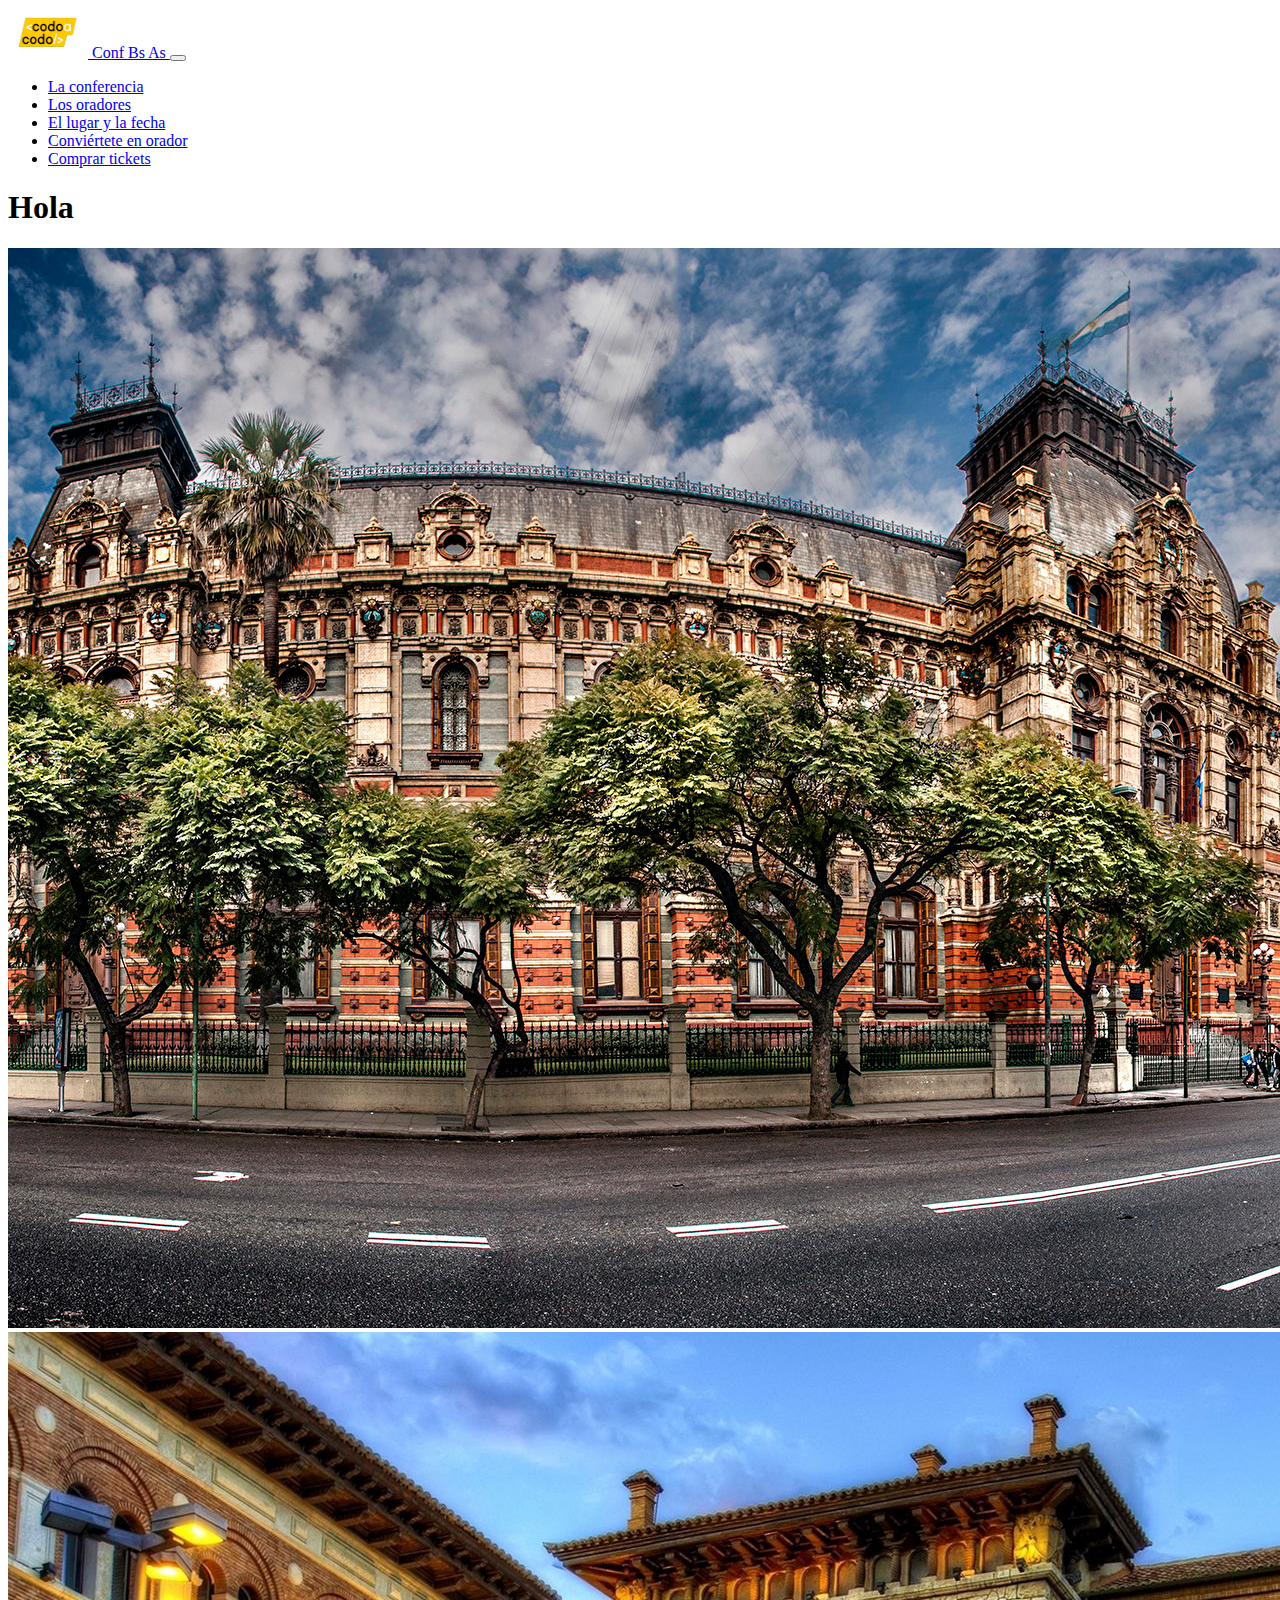
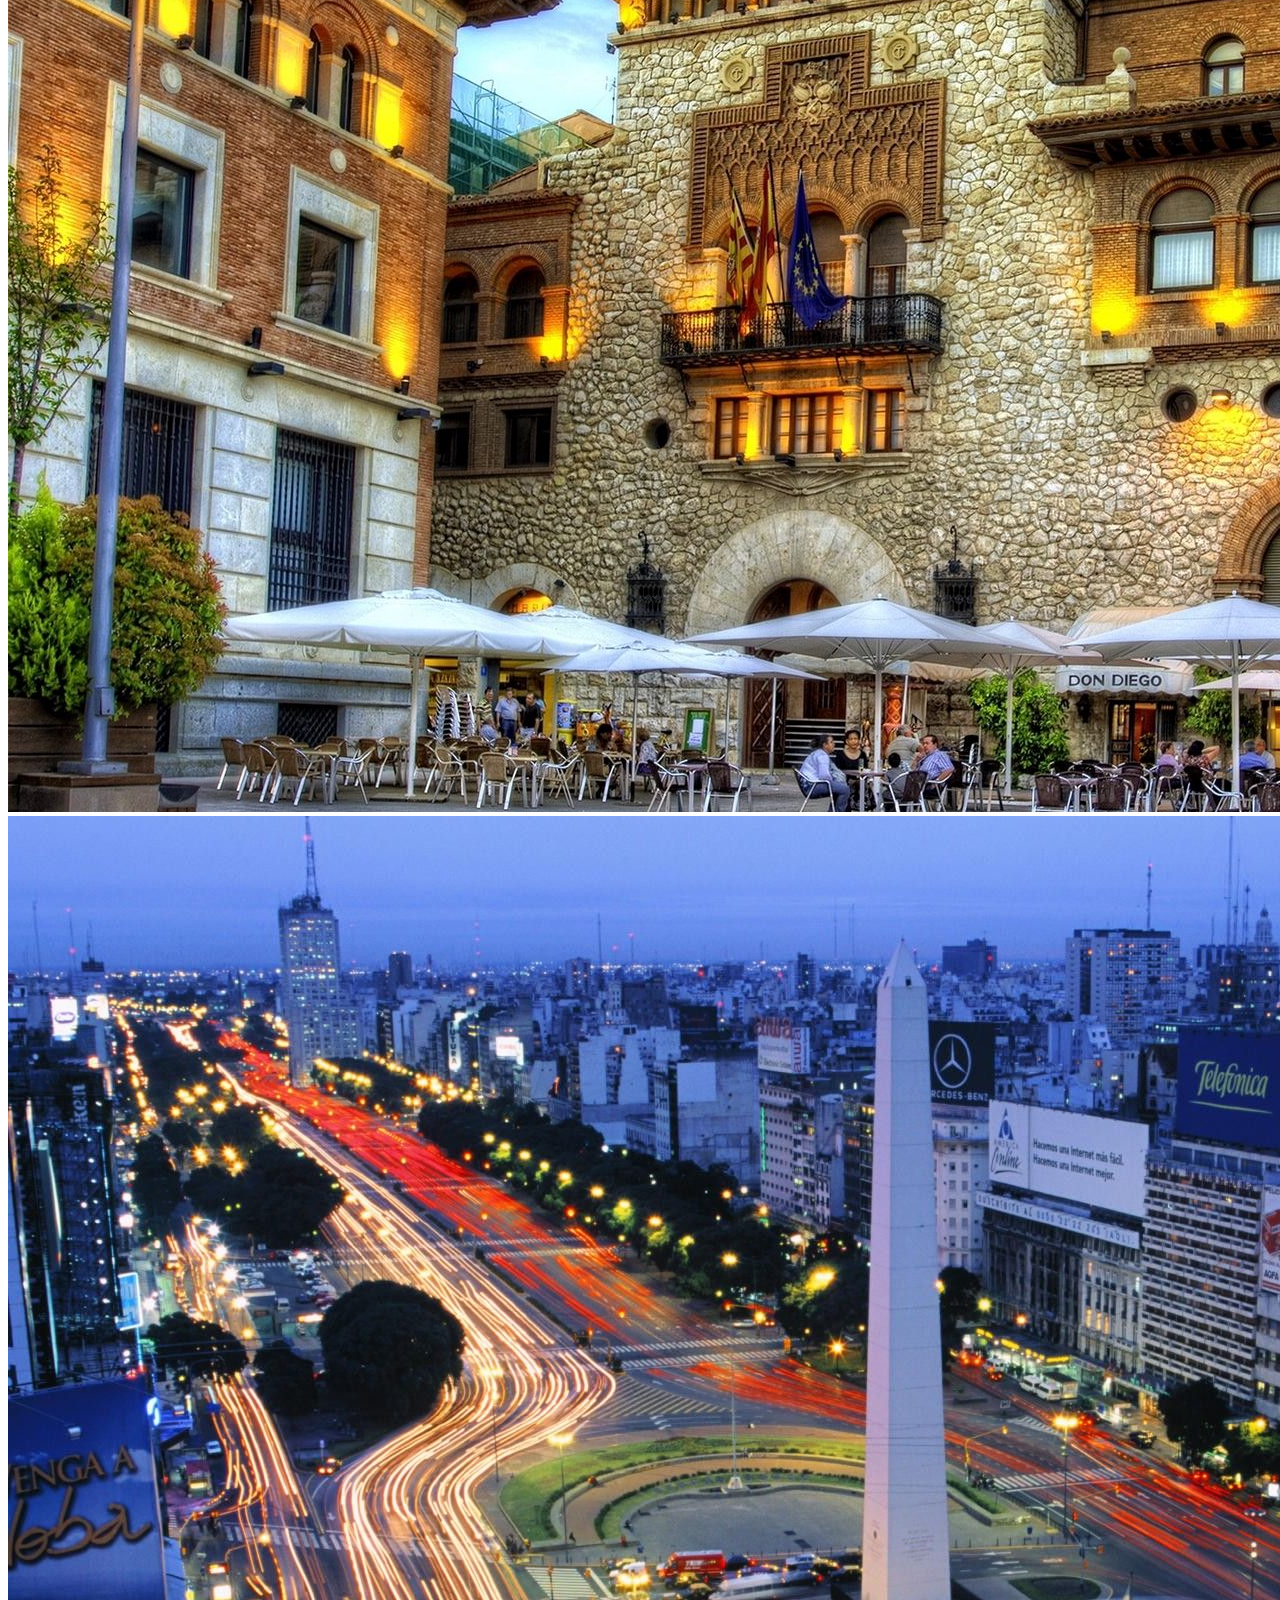
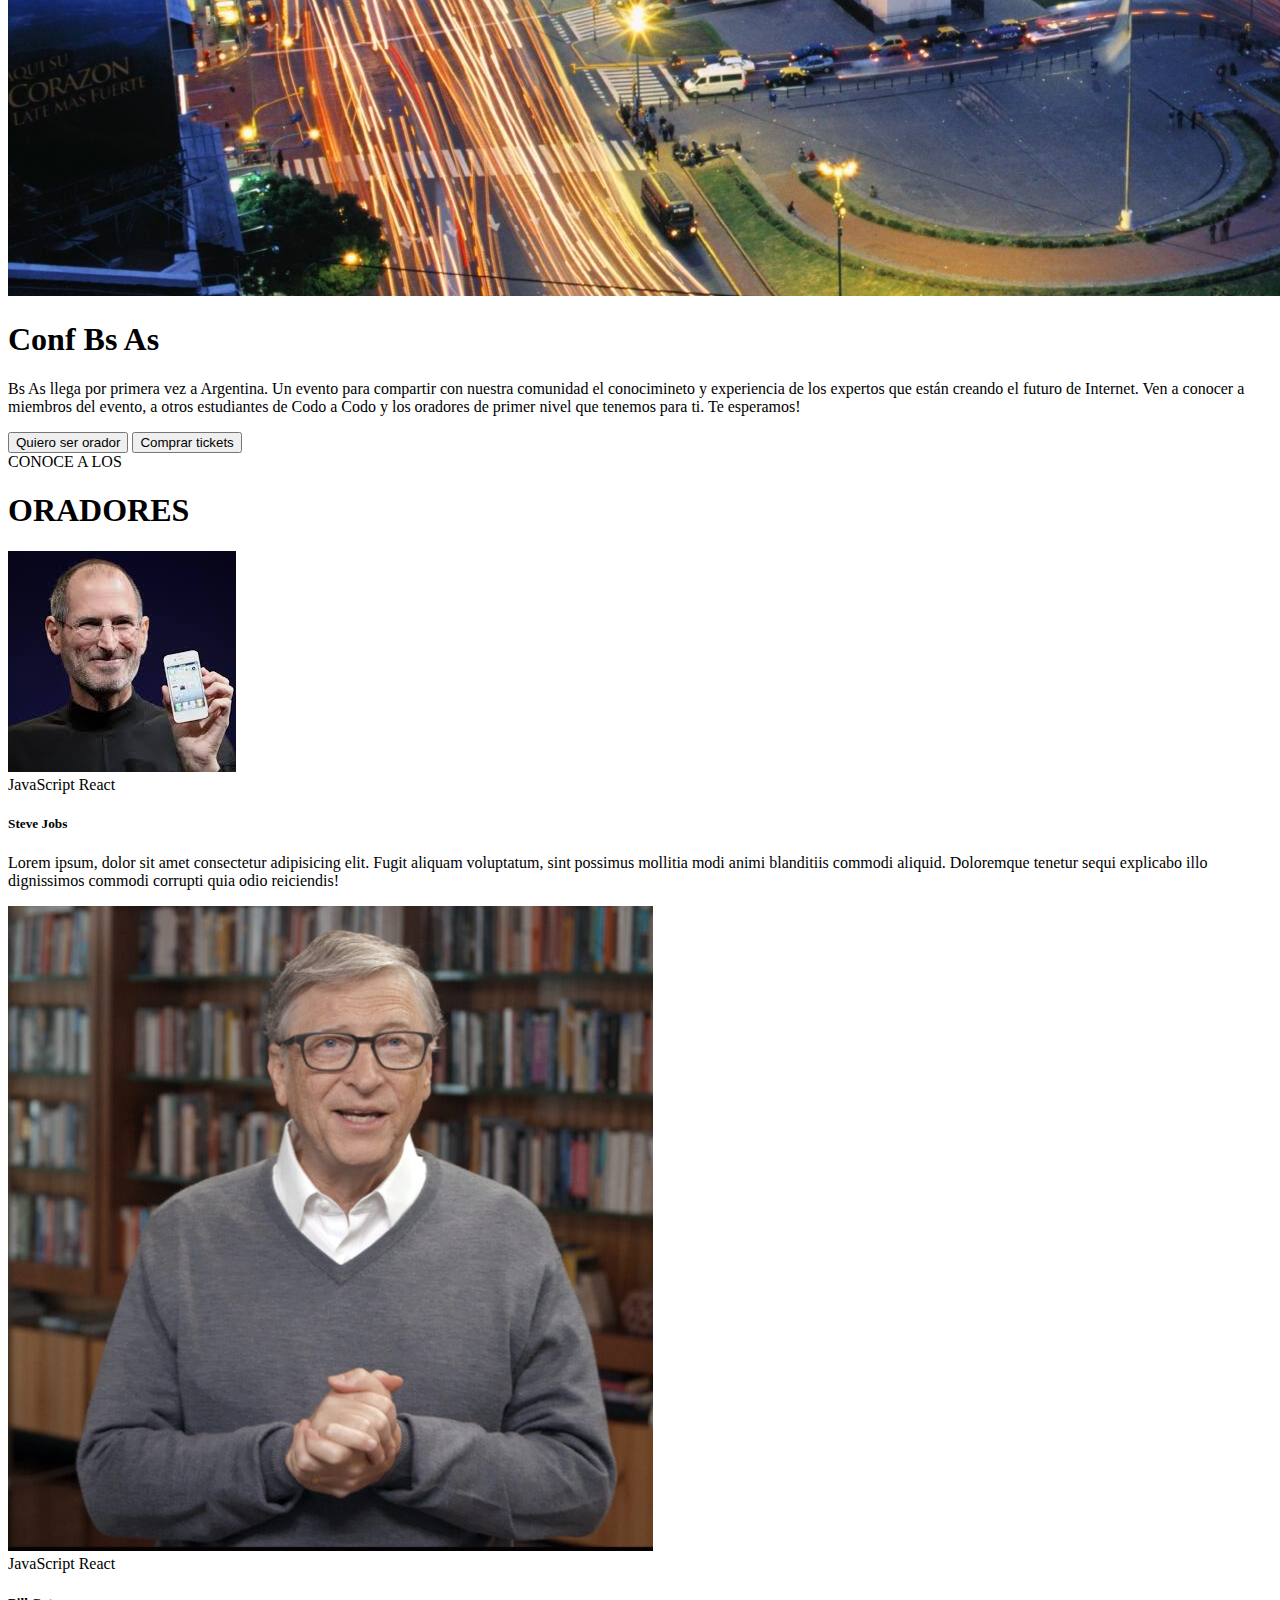
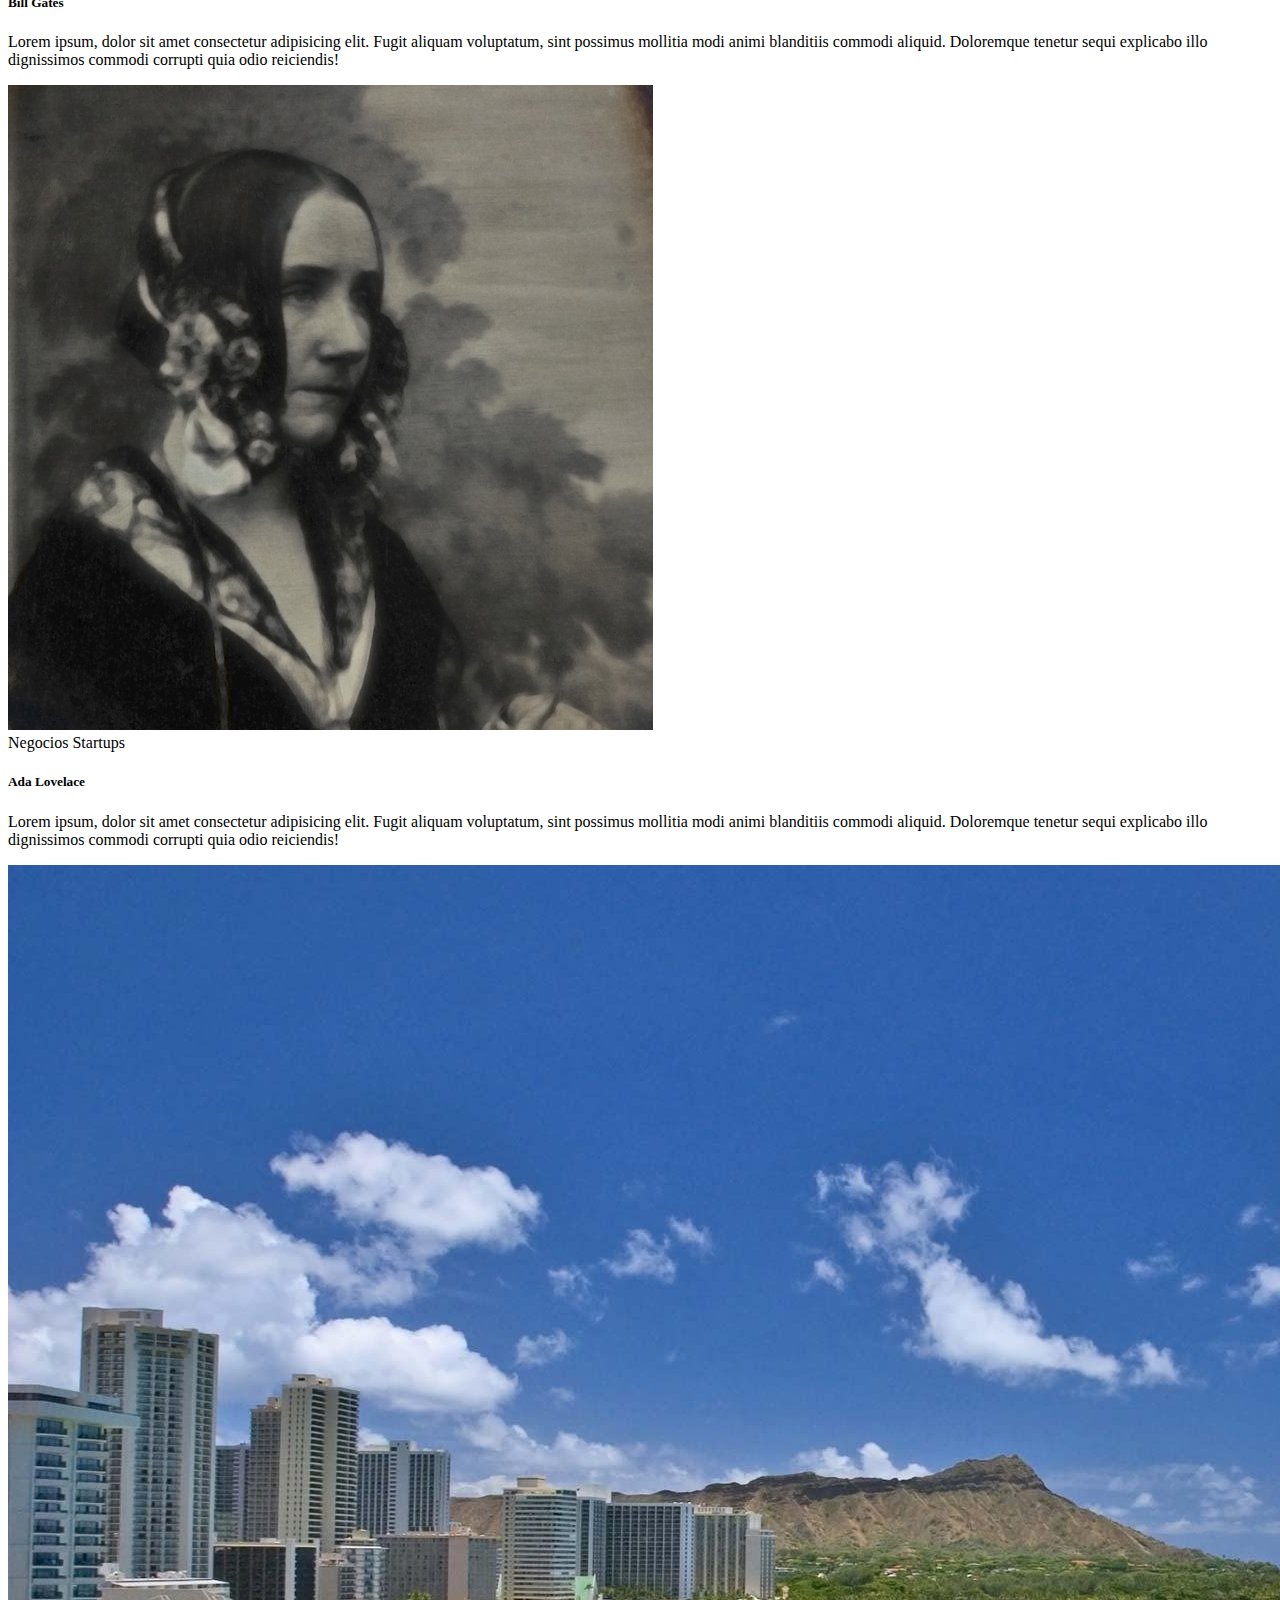
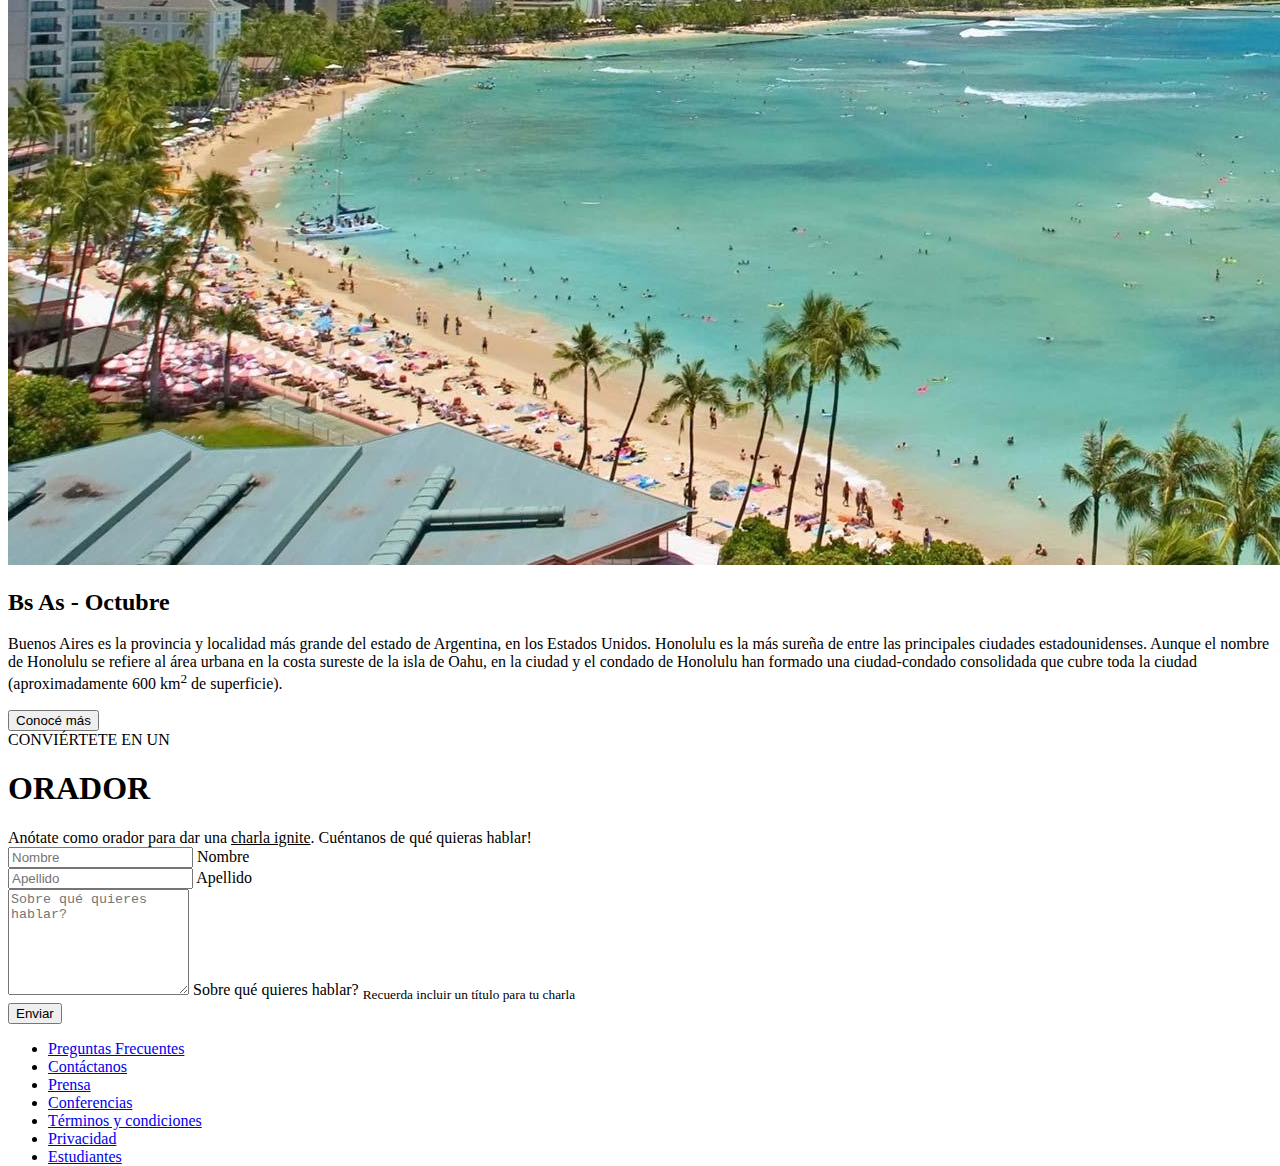
==== index.html @ cde00fc1 "Primer Commit: empezando" ====
<!DOCTYPE html>
<html lang="es">
<head>
    <meta charset="UTF-8">
    <meta http-equiv="X-UA-Compatible" content="IE=edge">
    <meta name="viewport" content="width=device-width, initial-scale=1.0">
    <title>Document</title>
    <link href="https://cdn.jsdelivr.net/npm/bootstrap@5.3.0-alpha3/dist/css/bootstrap.min.css" rel="stylesheet" integrity="sha384-KK94CHFLLe+nY2dmCWGMq91rCGa5gtU4mk92HdvYe+M/SXH301p5ILy+dN9+nJOZ" crossorigin="anonymous">
</head>
<body>
    <header>
        <nav class="navbar navbar-dark navbar-expand-lg bg-dark">
            <div class="container">
                <a class="navbar-brand text-light" href="#">
                    <img
                        src="./assets/img/codoacodo.png"
                        alt="Logo"
                        width="80"
                        height="50"
                        class="d-inline-block align-text-center"
                    >
                    Conf Bs As
                  </a>
                <button 
                    class="navbar-toggler"
                    type="button"
                    data-bs-toggle="collapse"
                    data-bs-target="#navbarSupportedContent"
                    aria-controls="navbarSupportedContent"
                    aria-expanded="false"
                    aria-label="Toggle navigation">
                        <span class="navbar-toggler-icon"></span>
                </button>

                <div class="row">
                    <div class="collapse navbar-collapse" id="navbarSupportedContent">
                        <ul class="navbar-nav me-auto mb-2 mb-lg-0">
                            <li class="nav-item">
                                <a
                                    class="nav-link active text-light"
                                    aria-current="page"
                                    href="#">
                                    La conferencia
                                </a>
                            </li>
                            <li class="nav-item">
                                <a
                                    class="nav-link text-light"
                                    href="#">
                                    Los oradores
                                </a>
                            </li>
                            <li class="nav-item dropdown">
                                <a 
                                    class="nav-link text-light"
                                    href="#">
                                    El lugar y la fecha
                                </a>
                            </li>
                            <li class="nav-item">
                                <a
                                    class="nav-link text-light"
                                    href="#">
                                    Conviértete en orador
                                </a>
                            </li>
                            <li class="nav-item">
                                <a
                                    class="nav-link text-success"
                                    href="./compra_tickets.html">
                                    Comprar tickets
                                </a>
                            </li>
                        </ul>
                    </div>
                </div>
            </div>
        </nav>     
    </header>

    <div
        id="carouselExampleSlidesOnly"
        class="position-relative carousel slide"
        data-bs-ride="carousel">
        <div class="position-absolute top-50 end-0 translate-middle-y"><h1 class="text-light">Hola</h1></div>
            <div class="carousel-inner">
                <div class="carousel-item active">
                    <img
                        src="./assets/img/ba1.jpg"
                        class="d-block w-100"
                        alt="BA 1">
                </div>
                <div class="carousel-item">
                    <img
                        src="./assets/img/ba2.jpg"
                        class="d-block w-100"
                        alt="BA 2">
                </div>
                <div class="carousel-item">
                    <img
                        src="./assets/img/ba3.jpg"
                        class="d-block w-100"
                        alt="BA 3">
                </div>
            </div>
            <div class="position-absolute top-50 end-0 translate-middle-y w-50">
                <h1 class="text-light text-end">Conf Bs As</h1>
                <p class="text-end h6 text-light">Bs As llega por primera vez a Argentina. Un evento para compartir con nuestra comunidad el conocimineto y experiencia de los expertos que están creando el futuro de Internet. Ven a conocer a miembros del evento, a otros estudiantes de Codo a Codo y los oradores de primer nivel que tenemos para ti. Te esperamos!</p>
                <div class="text-end">
                    <button
                    type="button"
                    class="btn btn-outline-light">
                    Quiero ser orador
                </button>
                <a href="./compra_tickets.html">
                    <button
                        type="button"
                        class="btn btn-success btn-outline-light">
                            Comprar tickets
                    </button>
                </a>
                </div>
            </div>
      </div>
    
    <main>
        <section class="container d-flex jutify-content-center flex-column mt-4">
            <div class="row">
                <div class="col text-center">
                    <span>CONOCE A LOS</span>
                    <h1>ORADORES</h1>
                </div>
            </div>
            <div class="row justify-content-center">
                <div class="col-sm-12 mb-2 col-md-6 col-lg-4">
                    <div class="card">
                        <img src="./assets/img/steve.jpg"
                            class="card-img-top" 
                            alt="Steve Jobs">
                        <div class="card-body">
                            <span class="badge text-bg-warning">JavaScript</span>
                            <span class="badge text-bg-info">React</span>
                            <h5 class="card-title">Steve Jobs</h5>
                            <p class="card-text">Lorem ipsum, dolor sit amet consectetur adipisicing elit. Fugit aliquam voluptatum, sint possimus mollitia modi animi blanditiis commodi aliquid. Doloremque tenetur sequi explicabo illo dignissimos commodi corrupti quia odio reiciendis!</p>
                        </div>
                    </div>
                </div>
                <div class="col-sm-12 mb-2 col-md-6 col-lg-4">
                    <div class="card">
                        <img 
                            src="./assets/img/bill.jpg"
                            class="card-img-top"
                            alt="Bill Gates">
                        <div class="card-body">
                            <span class="badge text-bg-warning">JavaScript</span>
                            <span class="badge text-bg-info">React</span>
                            <h5 class="card-title">Bill Gates</h5>
                            <p class="card-text">Lorem ipsum, dolor sit amet consectetur adipisicing elit. Fugit aliquam voluptatum, sint possimus mollitia modi animi blanditiis commodi aliquid. Doloremque tenetur sequi explicabo illo dignissimos commodi corrupti quia odio reiciendis!</p>
                        </div>
                    </div>
                </div>
                <div class="col-sm-12 mb-2 col-md-6 col-lg-4">
                    <div class="card">
                        <img 
                            src="./assets/img/ada.jpeg"
                            class="card-img-top"
                            alt="Ada Lovelace">
                        <div class="card-body">
                            <span class="badge text-bg-secondary">Negocios</span>
                            <span class="badge text-bg-danger">Startups</span>
                            <h5 class="card-title">Ada Lovelace</h5>
                            <p class="card-text">Lorem ipsum, dolor sit amet consectetur adipisicing elit. Fugit aliquam voluptatum, sint possimus mollitia modi animi blanditiis commodi aliquid. Doloremque tenetur sequi explicabo illo dignissimos commodi corrupti quia odio reiciendis!</p>
                        </div>
                    </div>
                </div>
            </div>
        </section>

        <section class="container-fuild">
            <div class="row g-1">
                <div class="col-sm-12 col-lg-6">
                    <img
                        src="./assets/img/honolulu.jpg" 
                        class="card-img-top"
                        alt="">
                </div>
                <div class="col-sm-12 col-lg-6 bg-dark p-4 pe-5">
                    <div class="ps-md-4">
                        <h2 class="text-white">Bs As - Octubre</h2>
                        <p class="text-white">Buenos Aires es la provincia y localidad más grande del estado de Argentina, en los Estados Unidos. Honolulu es la más sureña de entre las principales ciudades estadounidenses. Aunque el nombre de Honolulu se refiere al área urbana en la costa sureste de la isla de Oahu, en la ciudad y el condado de Honolulu han formado una ciudad-condado consolidada que cubre toda la ciudad (aproximadamente 600 km<sup>2</sup> de superficie).</p>
                        <button
                        type="button"
                        class="btn btn-outline-light">
                        Conocé más
                        </button>
                    </div>
                </div>
            </div>
        </section>

        <section class="container mb-2">
            <div class="row container">
                <div class="col-12">
                    <div class="text-center my-4">
                        <span>CONVIÉRTETE EN UN</span>
                        <h1>ORADOR</h1>
                        <span>Anótate como orador para dar una <u>charla ignite</u>. Cuéntanos de qué quieras hablar!</span>
                    </div>
                    <form>
                        <div class="row">
                            <div class="col-sm-12 col-md-6 mb-3">
                                <div class="form-floating">
                                    <input
                                    class="form-control"
                                    type="text"
                                    placeholder="Nombre"
                                    id="inputNombre"
                                    aria-label="default input example">
                                    <label
                                        for="inputNombre"
                                        class="form-label">
                                        Nombre
                                    </label>
                                </div>
                            </div>
                            <div class="col-sm-12 col-md-6 mb-3">
                                <div class="form-floating">
                                    <input
                                        type="text"
                                        class="form-control"
                                        id="inputApellido"
                                        placeholder="Apellido"
                                    >
                                    <label
                                        for="inputApellido"
                                        class="form-label">
                                            Apellido
                                    </label>
                                </div>
                            </div>
                        </div>
                        <div class="form-floating">
                            <div class="form-floating mb-2">
                                <textarea
                                    class="form-control"
                                    placeholder="Sobre qué quieres hablar?"
                                    id="inputComentario"
                                    style="height: 100px"></textarea>
                                <label
                                    for="inputComentario">
                                        Sobre qué quieres hablar?
                                </label>
                                <sub>Recuerda incluir un título para tu charla</sub>
                            </div>
                        </div>
                        <div class="d-grid gap-2">
                            <button
                                class="btn btn-success"
                                type="button">
                                    Enviar
                            </button>
                        </div>
                    </form>
                </div>
            </div>
        </section>
    </main>

    <footer>
        <ul style="height: 75px;" class="navbar navbar-primary bg-primary nav justify-content-center bg-primary-bg-subtle w-100">
            <li class="nav-item">
                <a
                    class="nav-link active text-light"
                    aria-current="page"
                    href="#">
                        Preguntas Frecuentes
                </a>
            </li>
            <li class="nav-item">
                <a
                    class="nav-link active text-light"
                    aria-current="page"
                    href="#">
                        Contáctanos
                </a>
            </li>
            <li class="nav-item">
                <a
                    class="nav-link active text-light"
                    aria-current="page"
                    href="#">
                        Prensa
                </a>
            </li>
            <li class="nav-item">
                <a
                    class="nav-link active text-light"
                    aria-current="page"
                    href="#">
                        Conferencias
                </a>
            </li>
            <li class="nav-item">
                <a
                    class="nav-link active text-light"
                    aria-current="page"
                    href="#">
                        Términos y condiciones
                </a>
            </li>
            <li class="nav-item">
                <a
                    class="nav-link active text-light"
                    aria-current="page"
                    href="#">
                        Privacidad
                </a>
            </li>
            <li class="nav-item">
                <a
                    class="nav-link active text-light"
                    aria-current="page"
                    href="#">
                        Estudiantes
                </a>
            </li>
          </ul>
    </footer>

    <script src="https://cdn.jsdelivr.net/npm/bootstrap@5.3.0-alpha3/dist/js/bootstrap.bundle.min.js" integrity="sha384-ENjdO4Dr2bkBIFxQpeoTz1HIcje39Wm4jDKdf19U8gI4ddQ3GYNS7NTKfAdVQSZe" crossorigin="anonymous"></script>
</body>
</html>
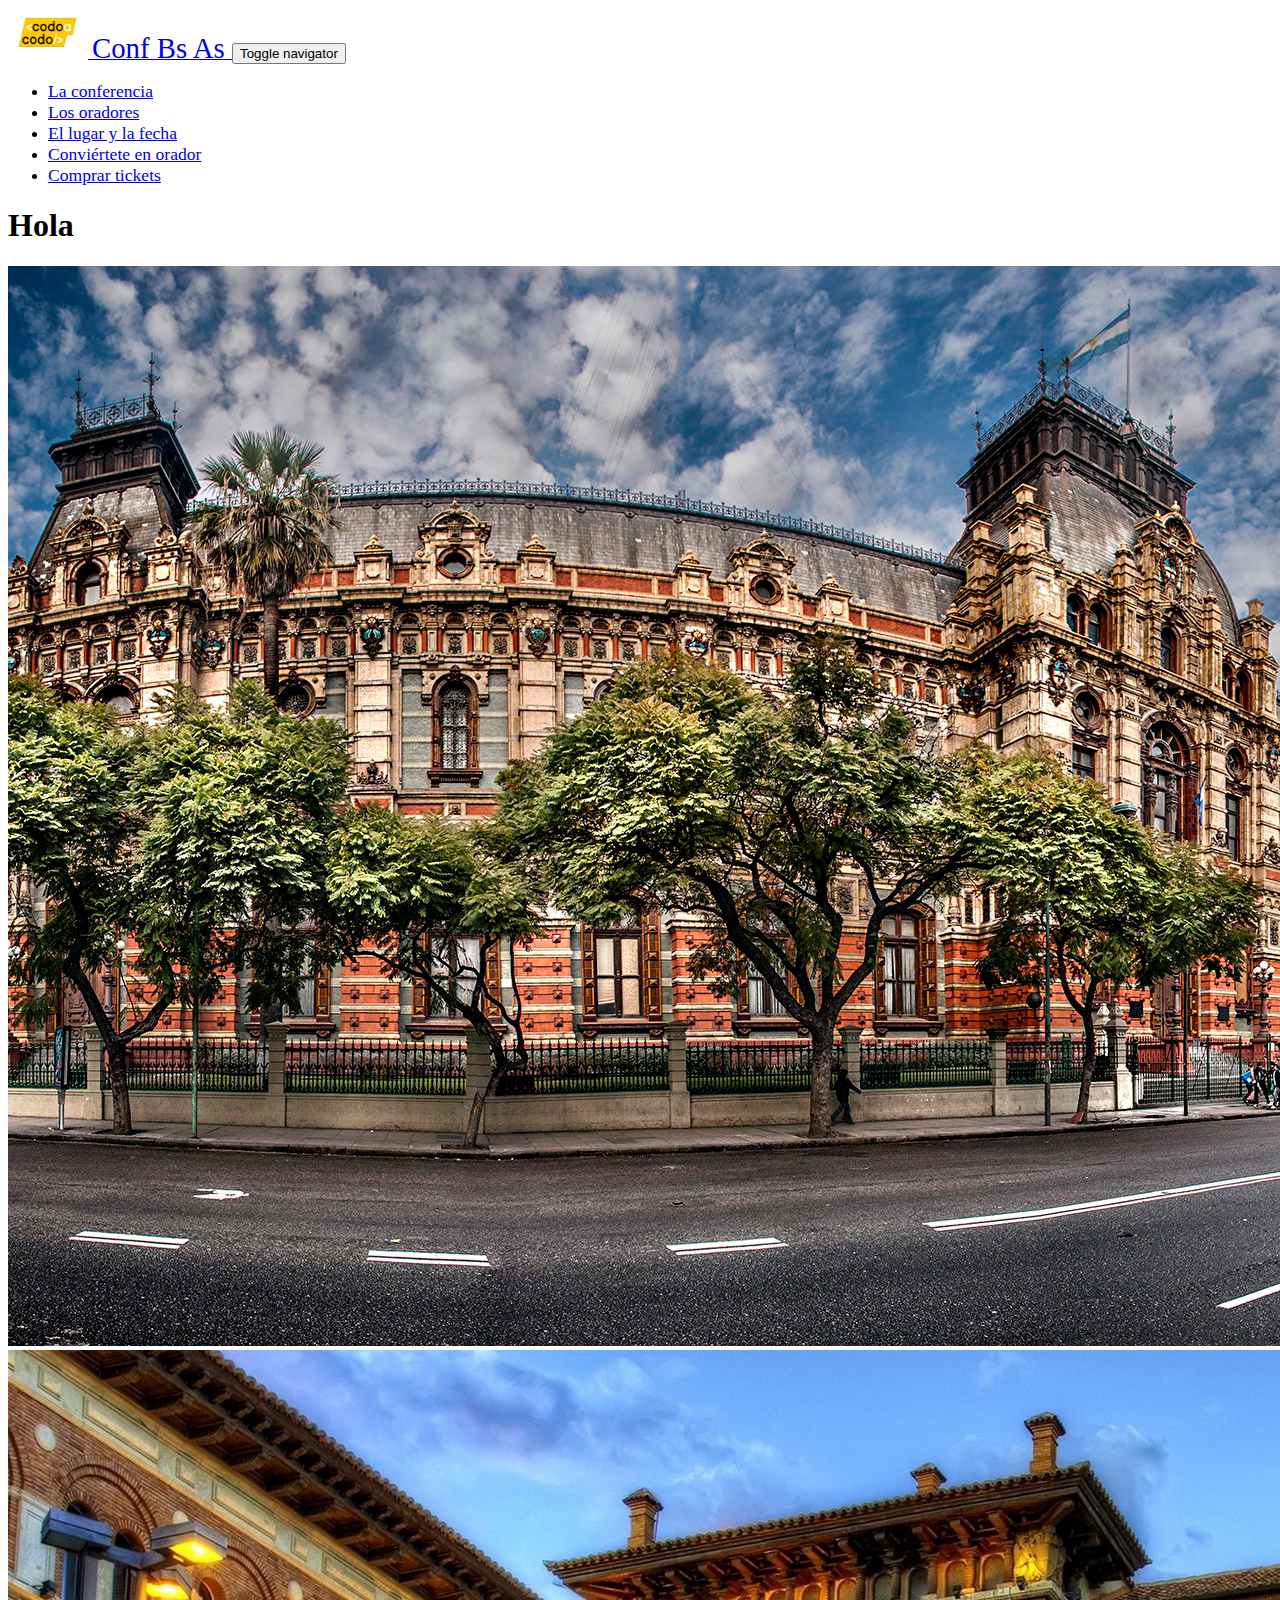
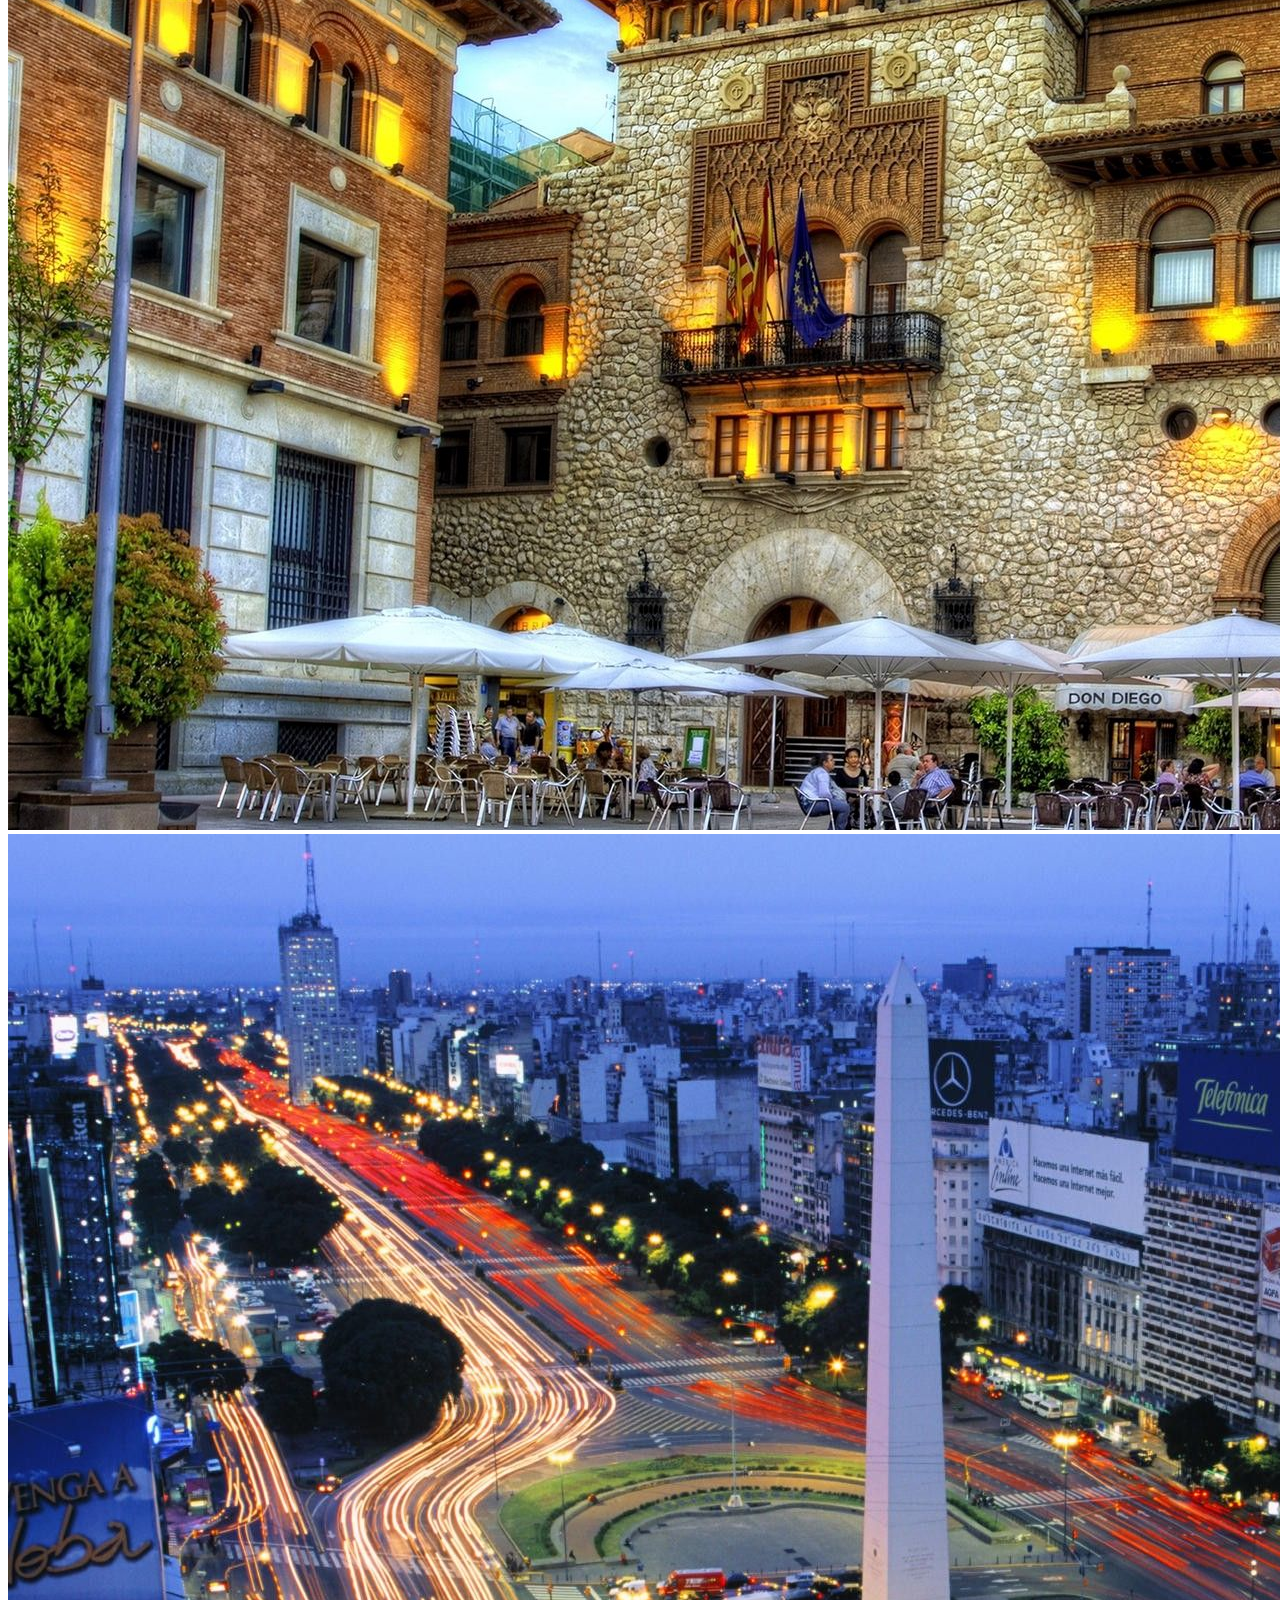
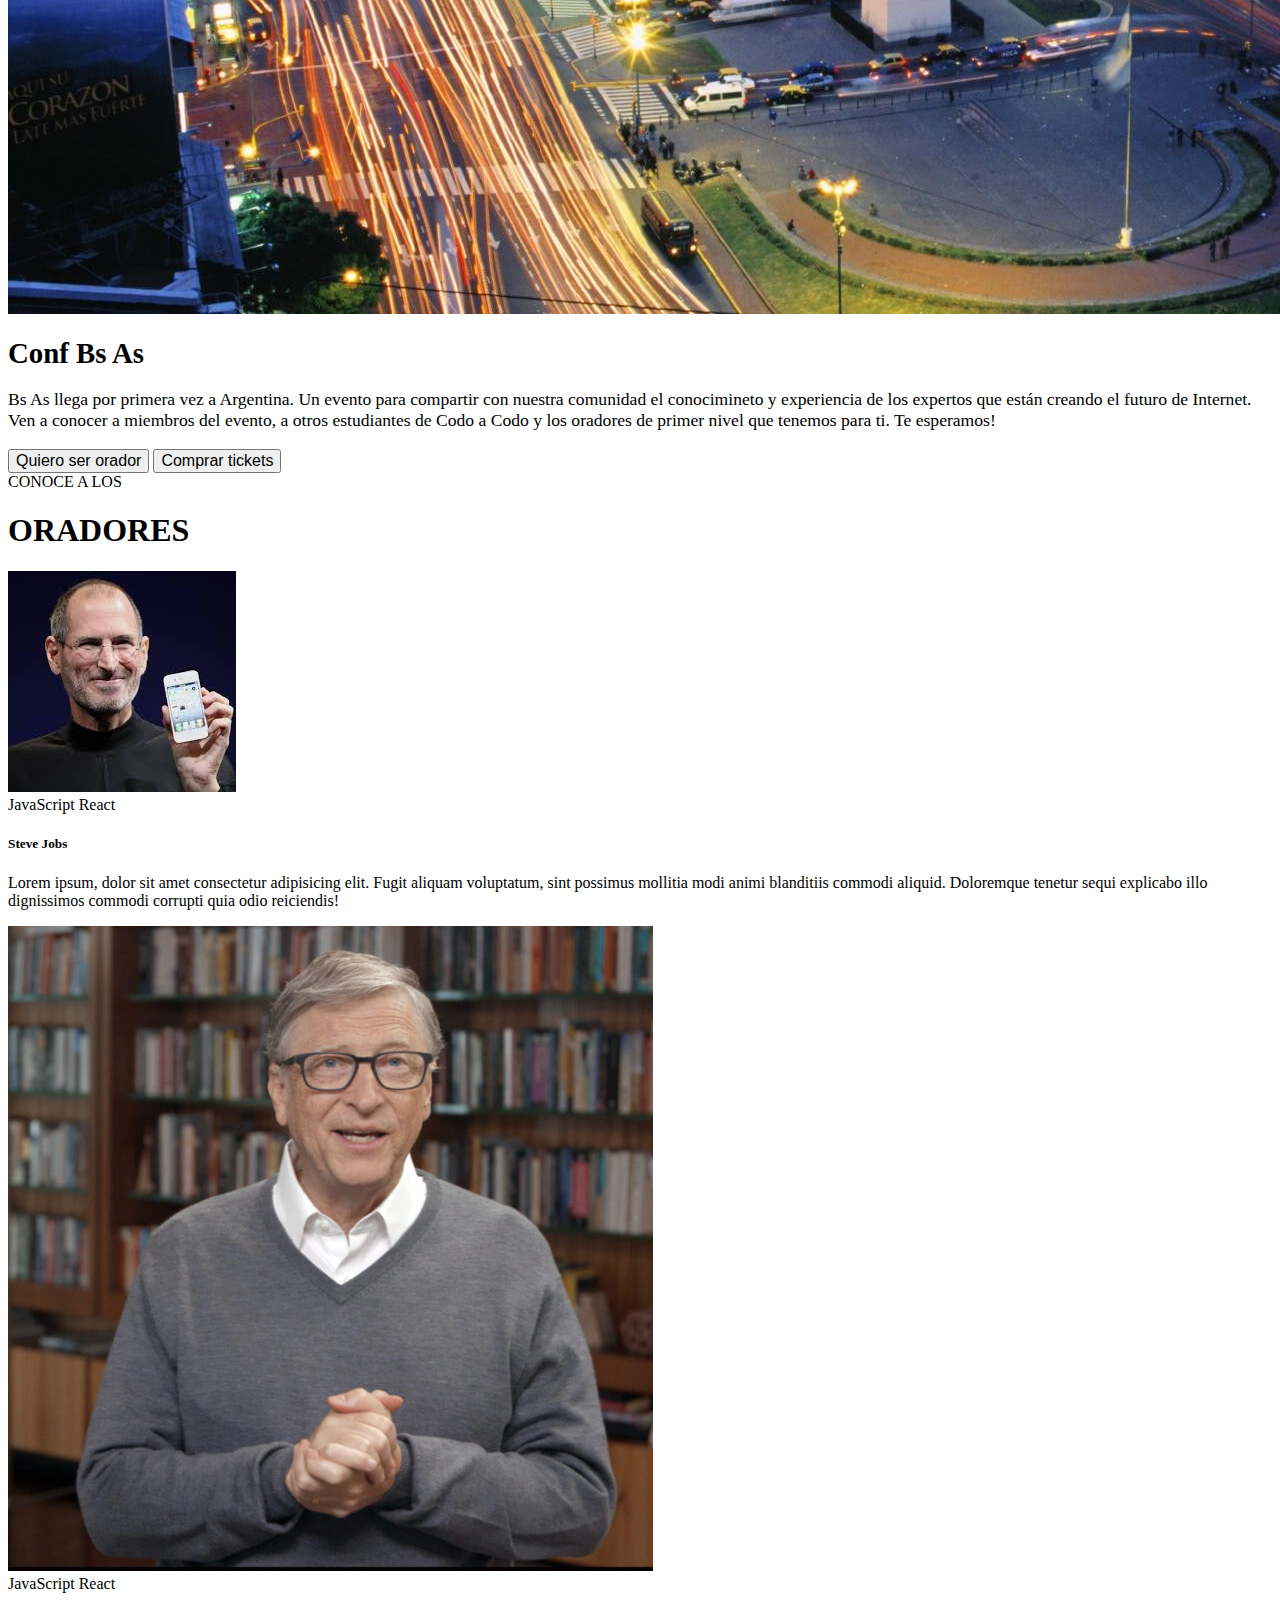
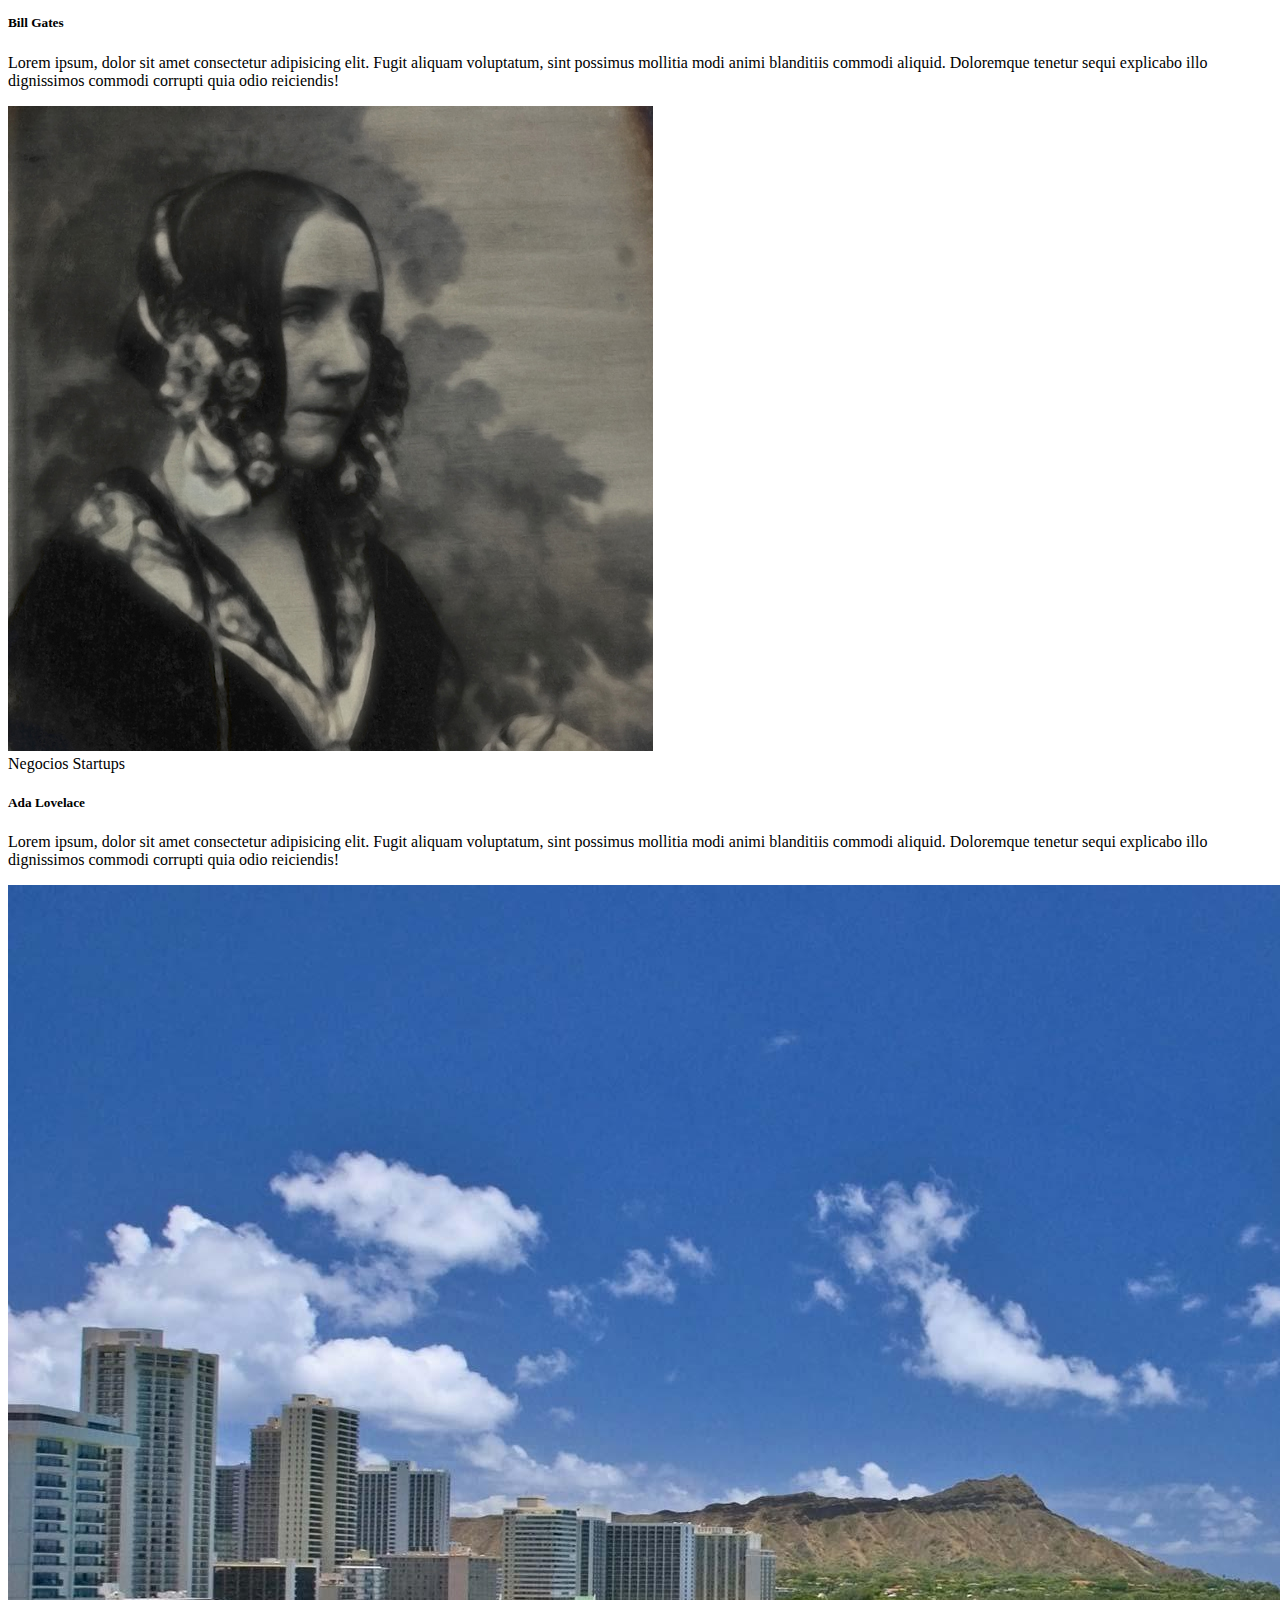
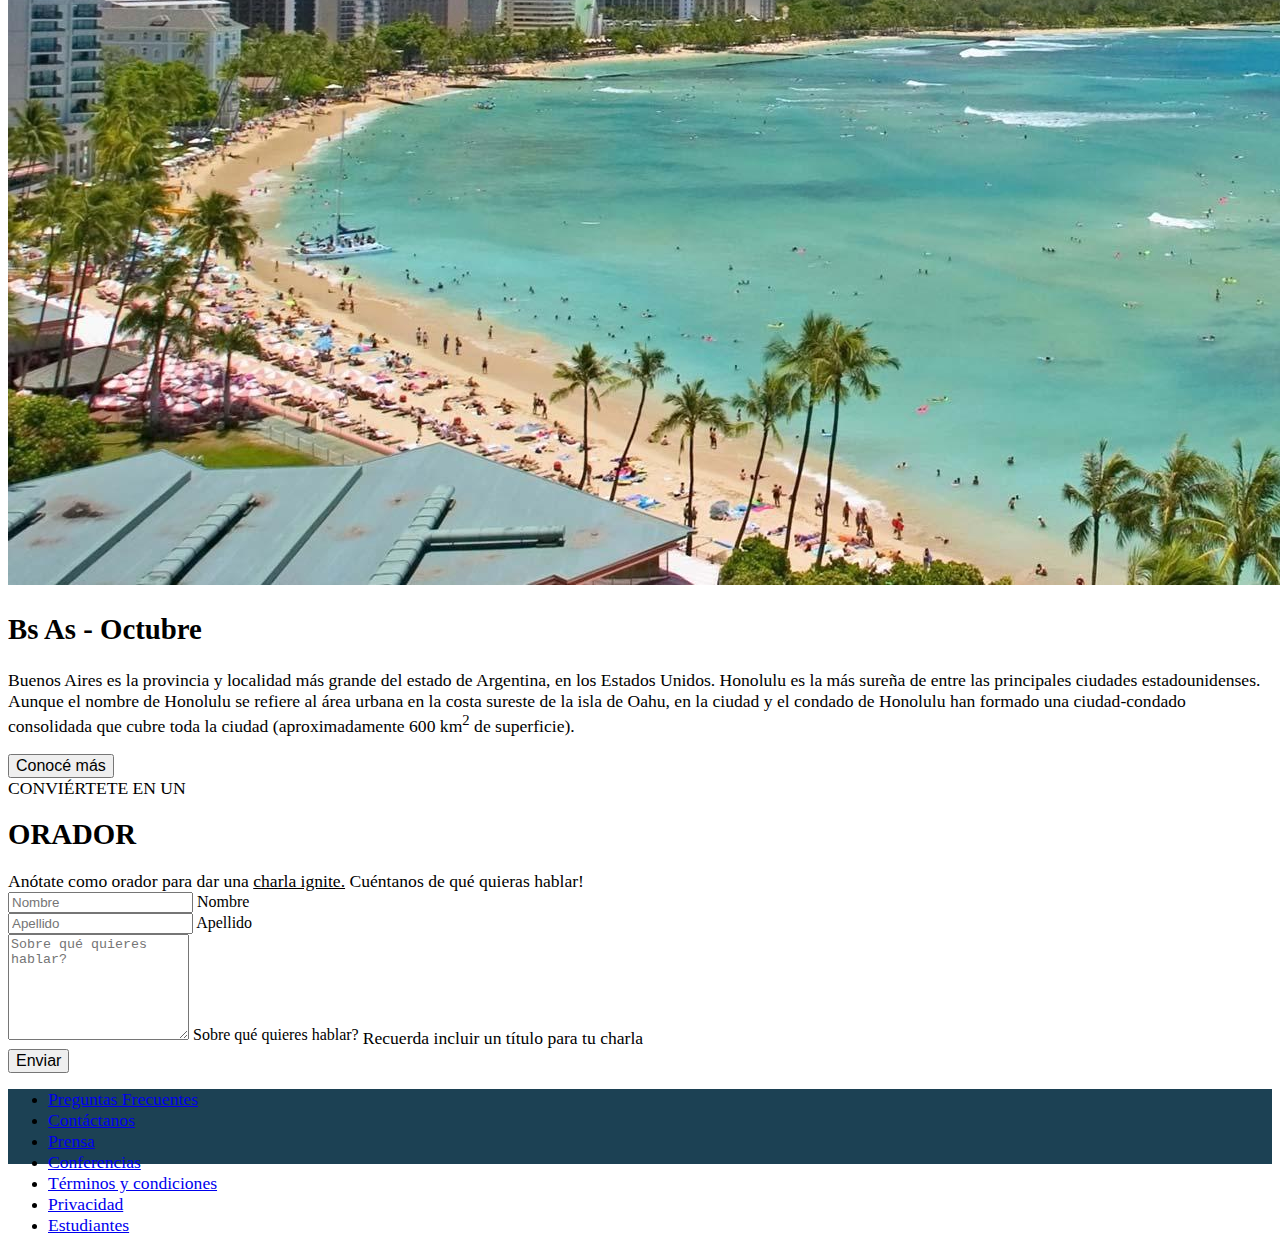
==== commit eabe31aa: "Acomodando Tamaños del Index" ====
--- a/index.html
+++ b/index.html
@@ -5,13 +5,18 @@
     <meta http-equiv="X-UA-Compatible" content="IE=edge">
     <meta name="viewport" content="width=device-width, initial-scale=1.0">
     <title>Document</title>
-    <link href="https://cdn.jsdelivr.net/npm/bootstrap@5.3.0-alpha3/dist/css/bootstrap.min.css" rel="stylesheet" integrity="sha384-KK94CHFLLe+nY2dmCWGMq91rCGa5gtU4mk92HdvYe+M/SXH301p5ILy+dN9+nJOZ" crossorigin="anonymous">
+    <link
+        href="https://cdn.jsdelivr.net/npm/bootstrap@5.3.0-alpha3/dist/css/bootstrap.min.css"
+        rel="stylesheet"
+        integrity="sha384-KK94CHFLLe+nY2dmCWGMq91rCGa5gtU4mk92HdvYe+M/SXH301p5ILy+dN9+nJOZ"
+        crossorigin="anonymous">
+        <link rel="stylesheet" href="./assets/styles/style.css">
 </head>
 <body>
     <header>
-        <nav class="navbar navbar-dark navbar-expand-lg bg-dark">
+        <nav class="navbar navbar-dark navbar-expand-lg sticky-top bg-dark">
             <div class="container">
-                <a class="navbar-brand text-light" href="#">
+                <a class="navbar-brand d-flex align-items-center text-light" href="#">
                     <img
                         src="./assets/img/codoacodo.png"
                         alt="Logo"
@@ -19,61 +24,61 @@
                         height="50"
                         class="d-inline-block align-text-center"
                     >
-                    Conf Bs As
-                  </a>
+                    <span class="estilo-h">
+                        Conf Bs As
+                    </span>
+                </a>
                 <button 
                     class="navbar-toggler"
                     type="button"
                     data-bs-toggle="collapse"
-                    data-bs-target="#navbarSupportedContent"
+                    data-bs-target="#navcol-5"
                     aria-controls="navbarSupportedContent"
                     aria-expanded="false"
                     aria-label="Toggle navigation">
-                        <span class="navbar-toggler-icon"></span>
+                <span class="visually-hidden">Toggle navigator</span>
+                <span class="navbar-toggler-icon"></span>
                 </button>
 
-                <div class="row">
-                    <div class="collapse navbar-collapse" id="navbarSupportedContent">
-                        <ul class="navbar-nav me-auto mb-2 mb-lg-0">
-                            <li class="nav-item">
-                                <a
-                                    class="nav-link active text-light"
-                                    aria-current="page"
-                                    href="#">
-                                    La conferencia
-                                </a>
-                            </li>
-                            <li class="nav-item">
-                                <a
-                                    class="nav-link text-light"
-                                    href="#">
-                                    Los oradores
-                                </a>
-                            </li>
-                            <li class="nav-item dropdown">
-                                <a 
-                                    class="nav-link text-light"
-                                    href="#">
-                                    El lugar y la fecha
-                                </a>
-                            </li>
-                            <li class="nav-item">
-                                <a
-                                    class="nav-link text-light"
-                                    href="#">
-                                    Conviértete en orador
-                                </a>
-                            </li>
-                            <li class="nav-item">
-                                <a
-                                    class="nav-link text-success"
-                                    href="./compra_tickets.html">
-                                    Comprar tickets
-                                </a>
-                            </li>
-                        </ul>
-                    </div>
-                </div>
+                <div class="collapse navbar-collapse" id="navcol-5">
+                    <ul class="navbar-nav ms-auto">
+                      <li class="nav-item">
+                        <a 
+                            class="nav-link active estilo-p"
+                            href="#">
+                                La conferencia
+                        </a>
+                      </li>
+                      <li class="nav-item">
+                        <a
+                            class="nav-link estilo-p"
+                            href="#">
+                                Los oradores
+                        </a>
+                      </li>
+                      <li class="nav-item">
+                        <a
+                            class="nav-link estilo-p"
+                            href="#">
+                                El lugar y la fecha
+                        </a>
+                      </li>
+                      <li class="nav-item">
+                        <a
+                            class="nav-link estilo-p"
+                            href="#">
+                                Conviértete en orador
+                        </a>
+                      </li>
+                      <li class="nav-item">
+                        <a
+                            class="nav-link link-success estilo-p"
+                            href="./compra_tickets.html">
+                                Comprar tickets
+                        </a>
+                      </li>
+                    </ul>
+                  </div>
             </div>
         </nav>     
     </header>
@@ -104,18 +109,18 @@
                 </div>
             </div>
             <div class="position-absolute top-50 end-0 translate-middle-y w-50">
-                <h1 class="text-light text-end">Conf Bs As</h1>
-                <p class="text-end h6 text-light">Bs As llega por primera vez a Argentina. Un evento para compartir con nuestra comunidad el conocimineto y experiencia de los expertos que están creando el futuro de Internet. Ven a conocer a miembros del evento, a otros estudiantes de Codo a Codo y los oradores de primer nivel que tenemos para ti. Te esperamos!</p>
+                <h1 class="text-light text-end estilo-h">Conf Bs As</h1>
+                <p class="text-end h6 text-light estilo-p">Bs As llega por primera vez a Argentina. Un evento para compartir con nuestra comunidad el conocimineto y experiencia de los expertos que están creando el futuro de Internet. Ven a conocer a miembros del evento, a otros estudiantes de Codo a Codo y los oradores de primer nivel que tenemos para ti. Te esperamos!</p>
                 <div class="text-end">
                     <button
                     type="button"
-                    class="btn btn-outline-light">
+                    class="btn btn-outline-light estilo-b">
                     Quiero ser orador
                 </button>
                 <a href="./compra_tickets.html">
                     <button
                         type="button"
-                        class="btn btn-success btn-outline-light">
+                        class="btn btn-success btn-outline-light estilo-b">
                             Comprar tickets
                     </button>
                 </a>
@@ -186,12 +191,12 @@
                 </div>
                 <div class="col-sm-12 col-lg-6 bg-dark p-4 pe-5">
                     <div class="ps-md-4">
-                        <h2 class="text-white">Bs As - Octubre</h2>
-                        <p class="text-white">Buenos Aires es la provincia y localidad más grande del estado de Argentina, en los Estados Unidos. Honolulu es la más sureña de entre las principales ciudades estadounidenses. Aunque el nombre de Honolulu se refiere al área urbana en la costa sureste de la isla de Oahu, en la ciudad y el condado de Honolulu han formado una ciudad-condado consolidada que cubre toda la ciudad (aproximadamente 600 km<sup>2</sup> de superficie).</p>
+                        <h2 class="text-white estilo-h">Bs As - Octubre</h2>
+                        <p class="text-white estilo-p">Buenos Aires es la provincia y localidad más grande del estado de Argentina, en los Estados Unidos. Honolulu es la más sureña de entre las principales ciudades estadounidenses. Aunque el nombre de Honolulu se refiere al área urbana en la costa sureste de la isla de Oahu, en la ciudad y el condado de Honolulu han formado una ciudad-condado consolidada que cubre toda la ciudad (aproximadamente 600 km<sup>2</sup> de superficie).</p>
                         <button
-                        type="button"
-                        class="btn btn-outline-light">
-                        Conocé más
+                            type="button"
+                            class="btn btn-outline-light estilo-b">
+                                Conocé más
                         </button>
                     </div>
                 </div>
@@ -202,9 +207,9 @@
             <div class="row container">
                 <div class="col-12">
                     <div class="text-center my-4">
-                        <span>CONVIÉRTETE EN UN</span>
-                        <h1>ORADOR</h1>
-                        <span>Anótate como orador para dar una <u>charla ignite</u>. Cuéntanos de qué quieras hablar!</span>
+                        <span class="estilo-p">CONVIÉRTETE EN UN</span>
+                        <h1 class="estilo-h">ORADOR</h1>
+                        <span class="estilo-p">Anótate como orador para dar una <u>charla ignite.</u> Cuéntanos de qué quieras hablar!</span>
                     </div>
                     <form>
                         <div class="row">
@@ -250,12 +255,12 @@
                                     for="inputComentario">
                                         Sobre qué quieres hablar?
                                 </label>
-                                <sub>Recuerda incluir un título para tu charla</sub>
+                                <sub class="estilo-p">Recuerda incluir un título para tu charla</sub>
                             </div>
                         </div>
                         <div class="d-grid gap-2">
                             <button
-                                class="btn btn-success"
+                                class="btn btn-success estilo-b"
                                 type="button">
                                     Enviar
                             </button>
@@ -266,11 +271,11 @@
         </section>
     </main>
 
-    <footer>
-        <ul style="height: 75px;" class="navbar navbar-primary bg-primary nav justify-content-center bg-primary-bg-subtle w-100">
-            <li class="nav-item">
-                <a
-                    class="nav-link active text-light"
+    <footer class="text-center foot-color">
+        <ul style="height: 75px;" class="navbar nav justify-content-center bg-primary-bg-subtle w-100">
+            <li class="nav-item">
+                <a
+                    class="nav-link active text-light estilo-p"
                     aria-current="page"
                     href="#">
                         Preguntas Frecuentes
@@ -278,7 +283,7 @@
             </li>
             <li class="nav-item">
                 <a
-                    class="nav-link active text-light"
+                    class="nav-link active text-light estilo-p"
                     aria-current="page"
                     href="#">
                         Contáctanos
@@ -286,7 +291,7 @@
             </li>
             <li class="nav-item">
                 <a
-                    class="nav-link active text-light"
+                    class="nav-link active text-light estilo-p"
                     aria-current="page"
                     href="#">
                         Prensa
@@ -294,7 +299,7 @@
             </li>
             <li class="nav-item">
                 <a
-                    class="nav-link active text-light"
+                    class="nav-link active text-light estilo-p"
                     aria-current="page"
                     href="#">
                         Conferencias
@@ -302,7 +307,7 @@
             </li>
             <li class="nav-item">
                 <a
-                    class="nav-link active text-light"
+                    class="nav-link active text-light estilo-p"
                     aria-current="page"
                     href="#">
                         Términos y condiciones
@@ -310,7 +315,7 @@
             </li>
             <li class="nav-item">
                 <a
-                    class="nav-link active text-light"
+                    class="nav-link active text-light estilo-p"
                     aria-current="page"
                     href="#">
                         Privacidad
@@ -318,7 +323,7 @@
             </li>
             <li class="nav-item">
                 <a
-                    class="nav-link active text-light"
+                    class="nav-link active text-light estilo-p"
                     aria-current="page"
                     href="#">
                         Estudiantes
@@ -327,6 +332,10 @@
           </ul>
     </footer>
 
-    <script src="https://cdn.jsdelivr.net/npm/bootstrap@5.3.0-alpha3/dist/js/bootstrap.bundle.min.js" integrity="sha384-ENjdO4Dr2bkBIFxQpeoTz1HIcje39Wm4jDKdf19U8gI4ddQ3GYNS7NTKfAdVQSZe" crossorigin="anonymous"></script>
+    <script
+        src="https://cdn.jsdelivr.net/npm/bootstrap@5.3.0-alpha3/dist/js/bootstrap.bundle.min.js"
+        integrity="sha384-ENjdO4Dr2bkBIFxQpeoTz1HIcje39Wm4jDKdf19U8gI4ddQ3GYNS7NTKfAdVQSZe"
+        crossorigin="anonymous">
+    </script>
 </body>
 </html>--- a/assets/styles/style.css
+++ b/assets/styles/style.css
@@ -0,0 +1,15 @@
+.estilo-p {
+    font-size: calc(0.3em + 1vw);
+}
+
+.estilo-h {
+    font-size: calc(1em + 1vw);
+}
+
+.estilo-b {
+    font-size: calc(0.2em + 1vw);
+}
+
+.foot-color {
+    background-color: #1C4154;
+}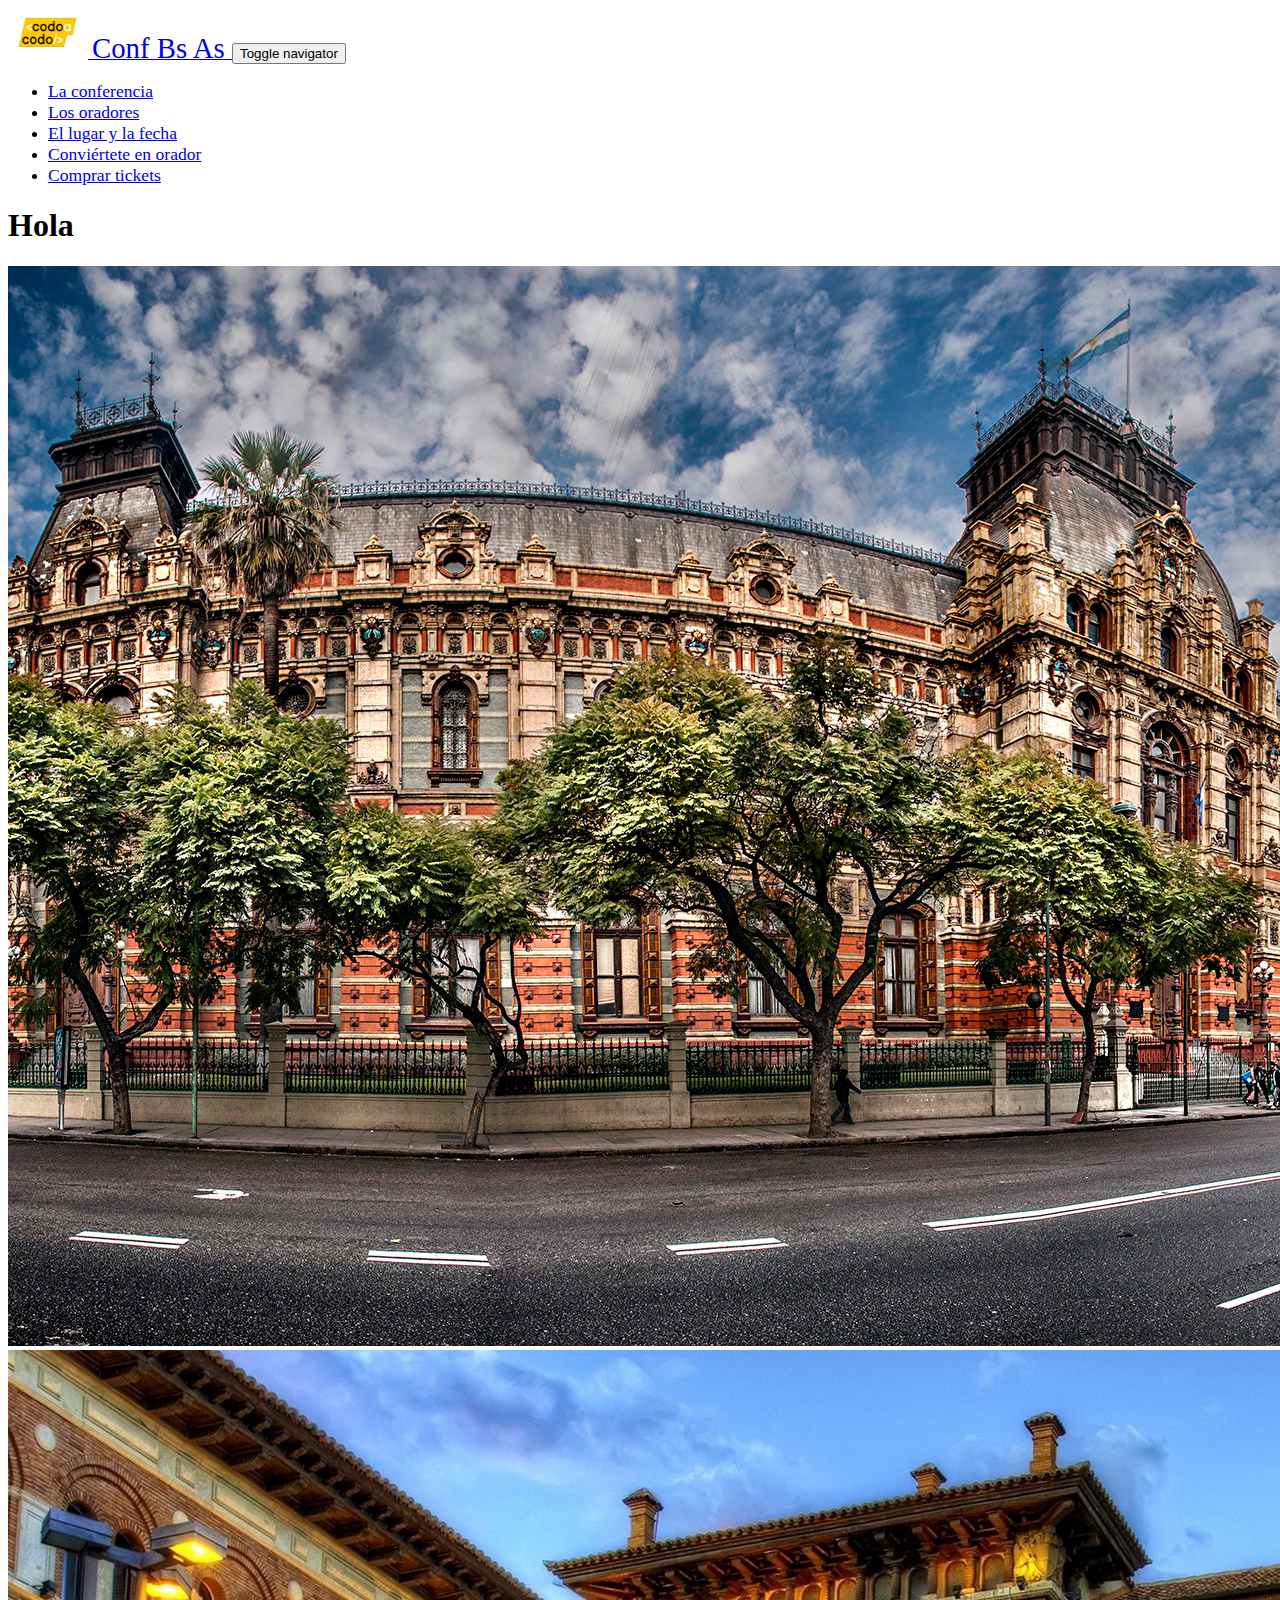
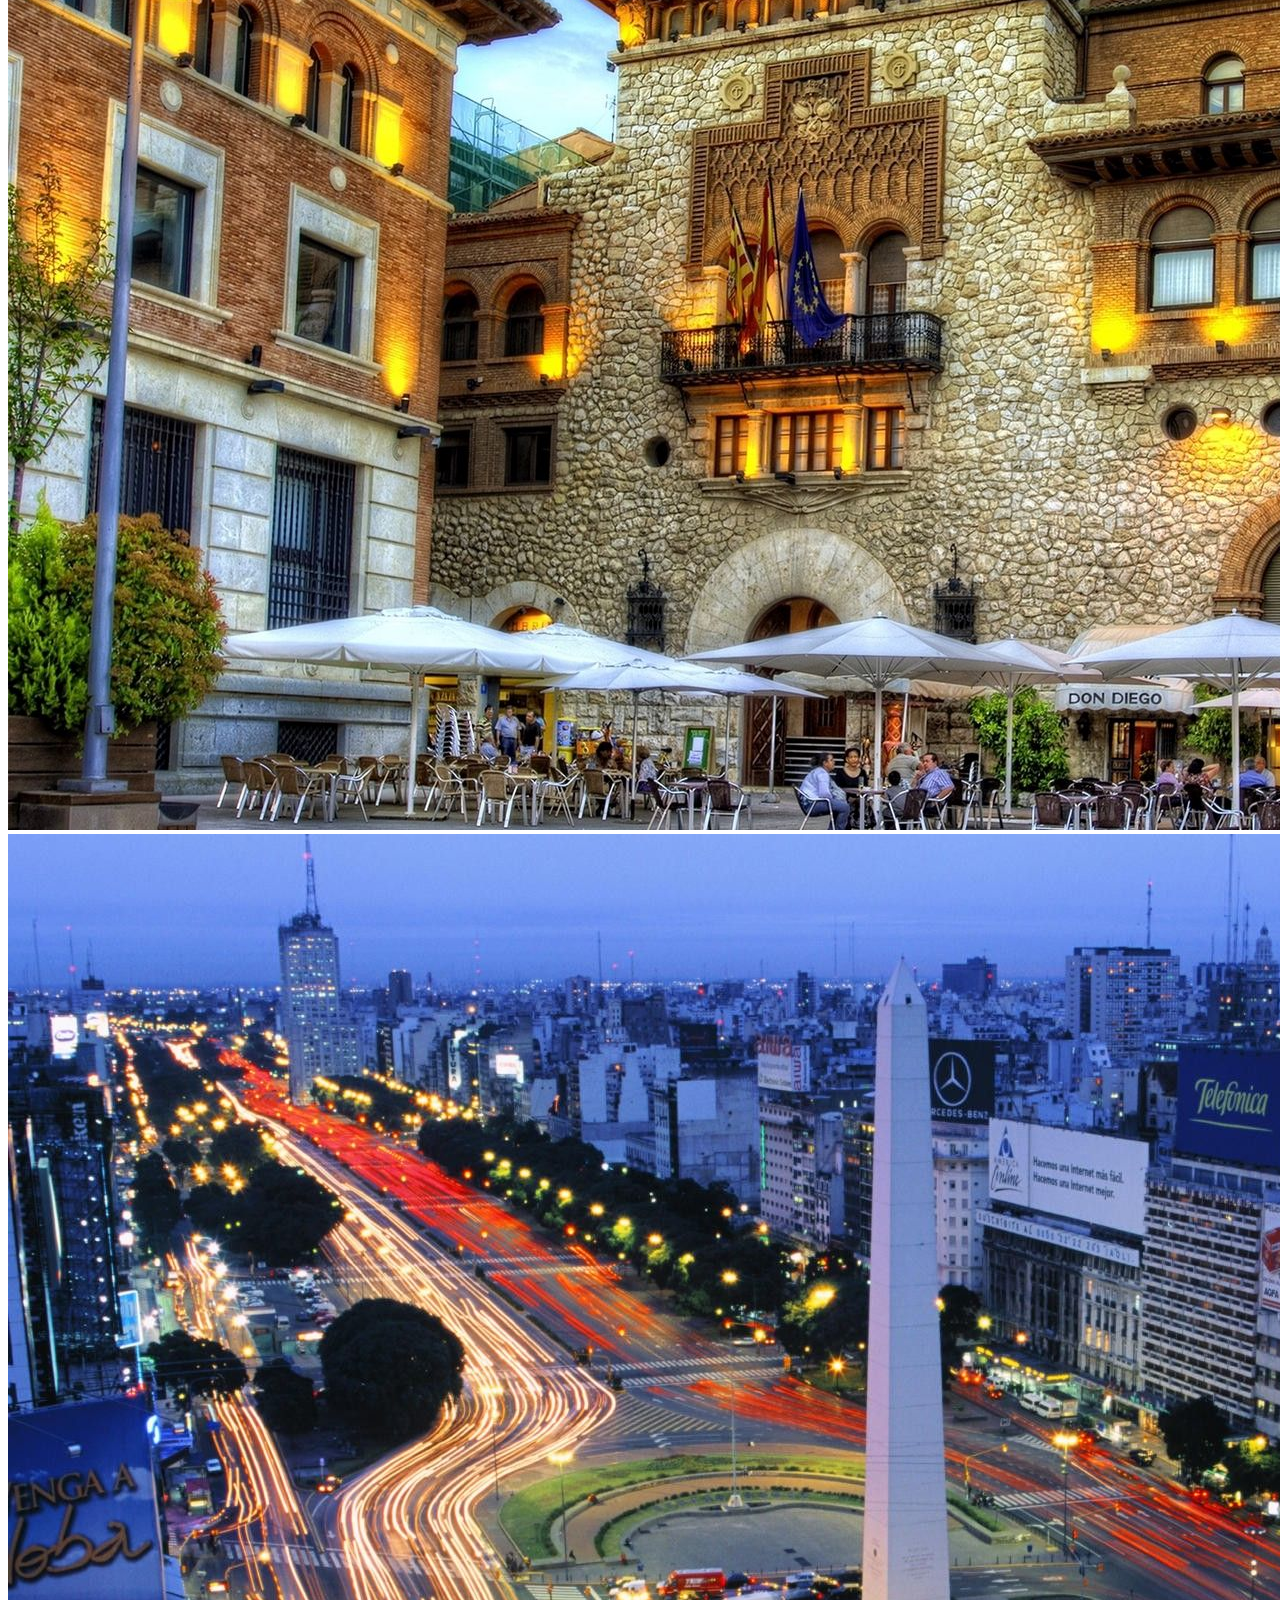
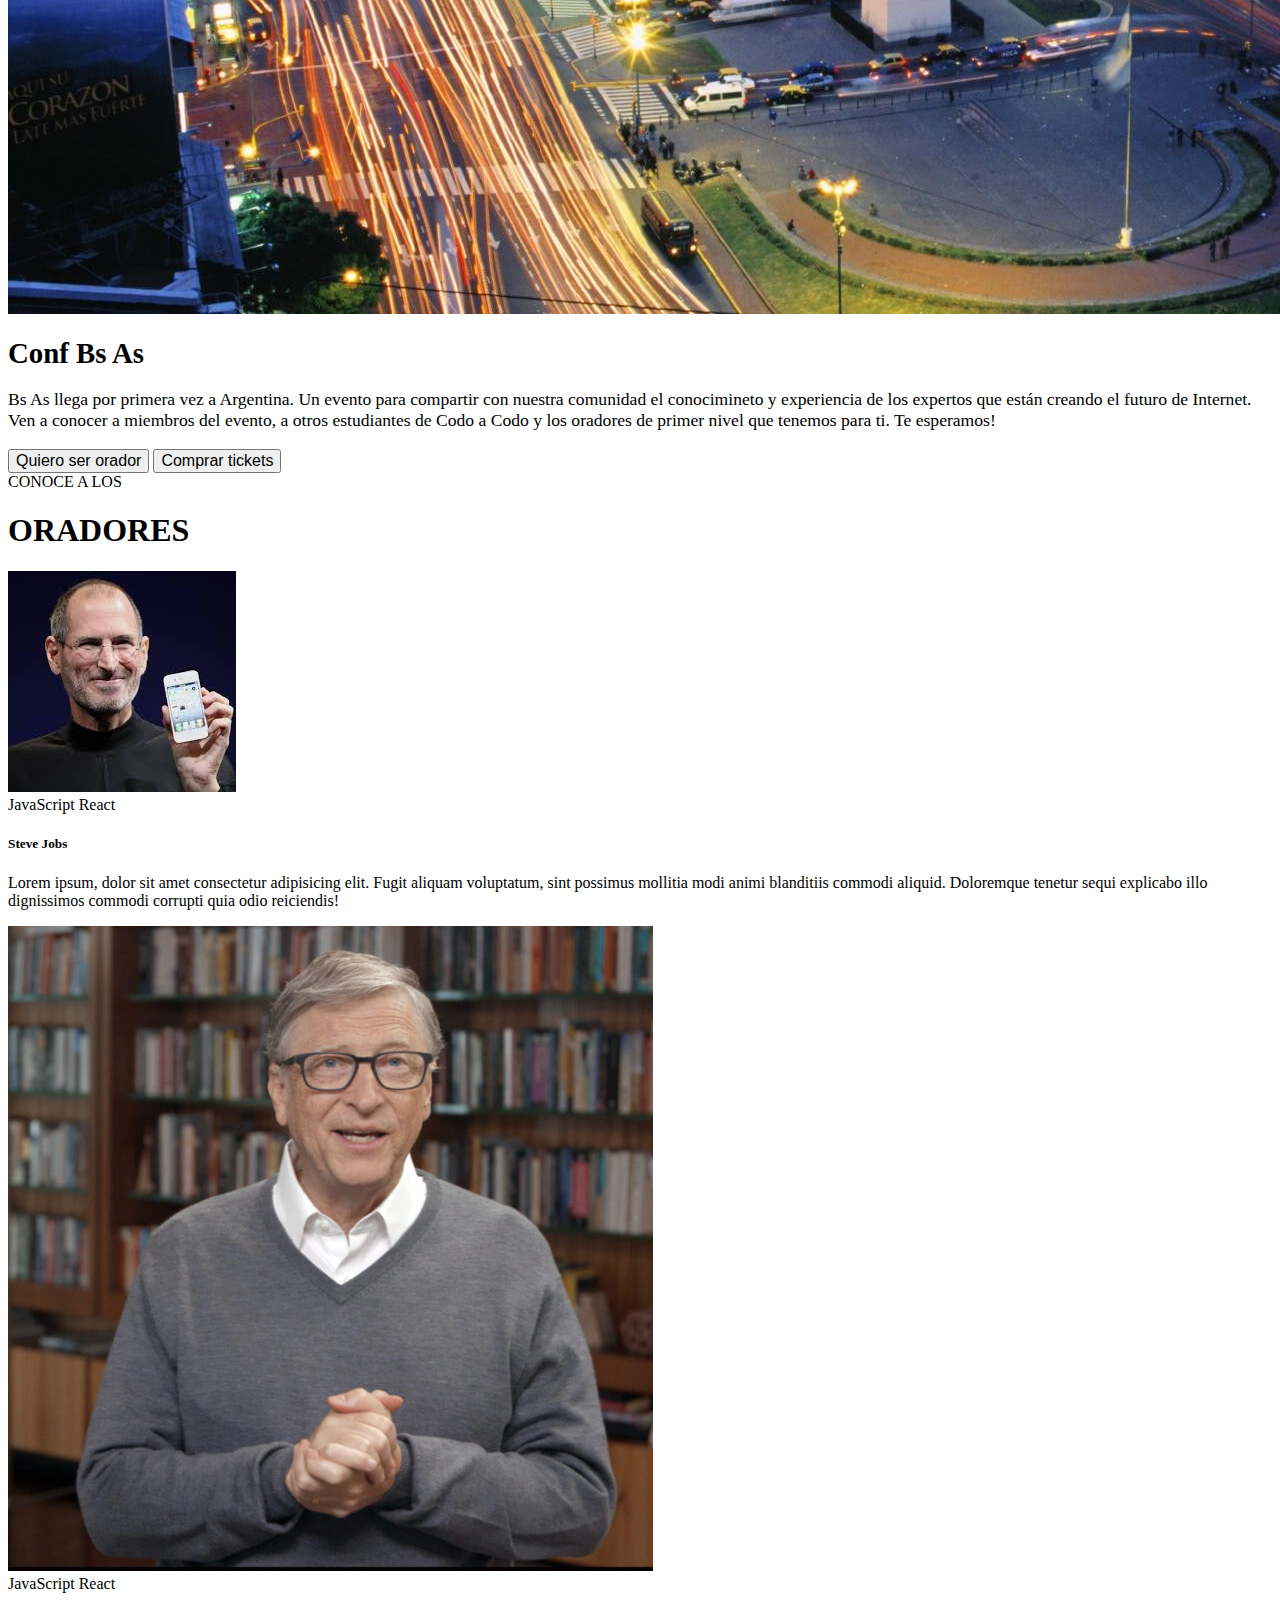
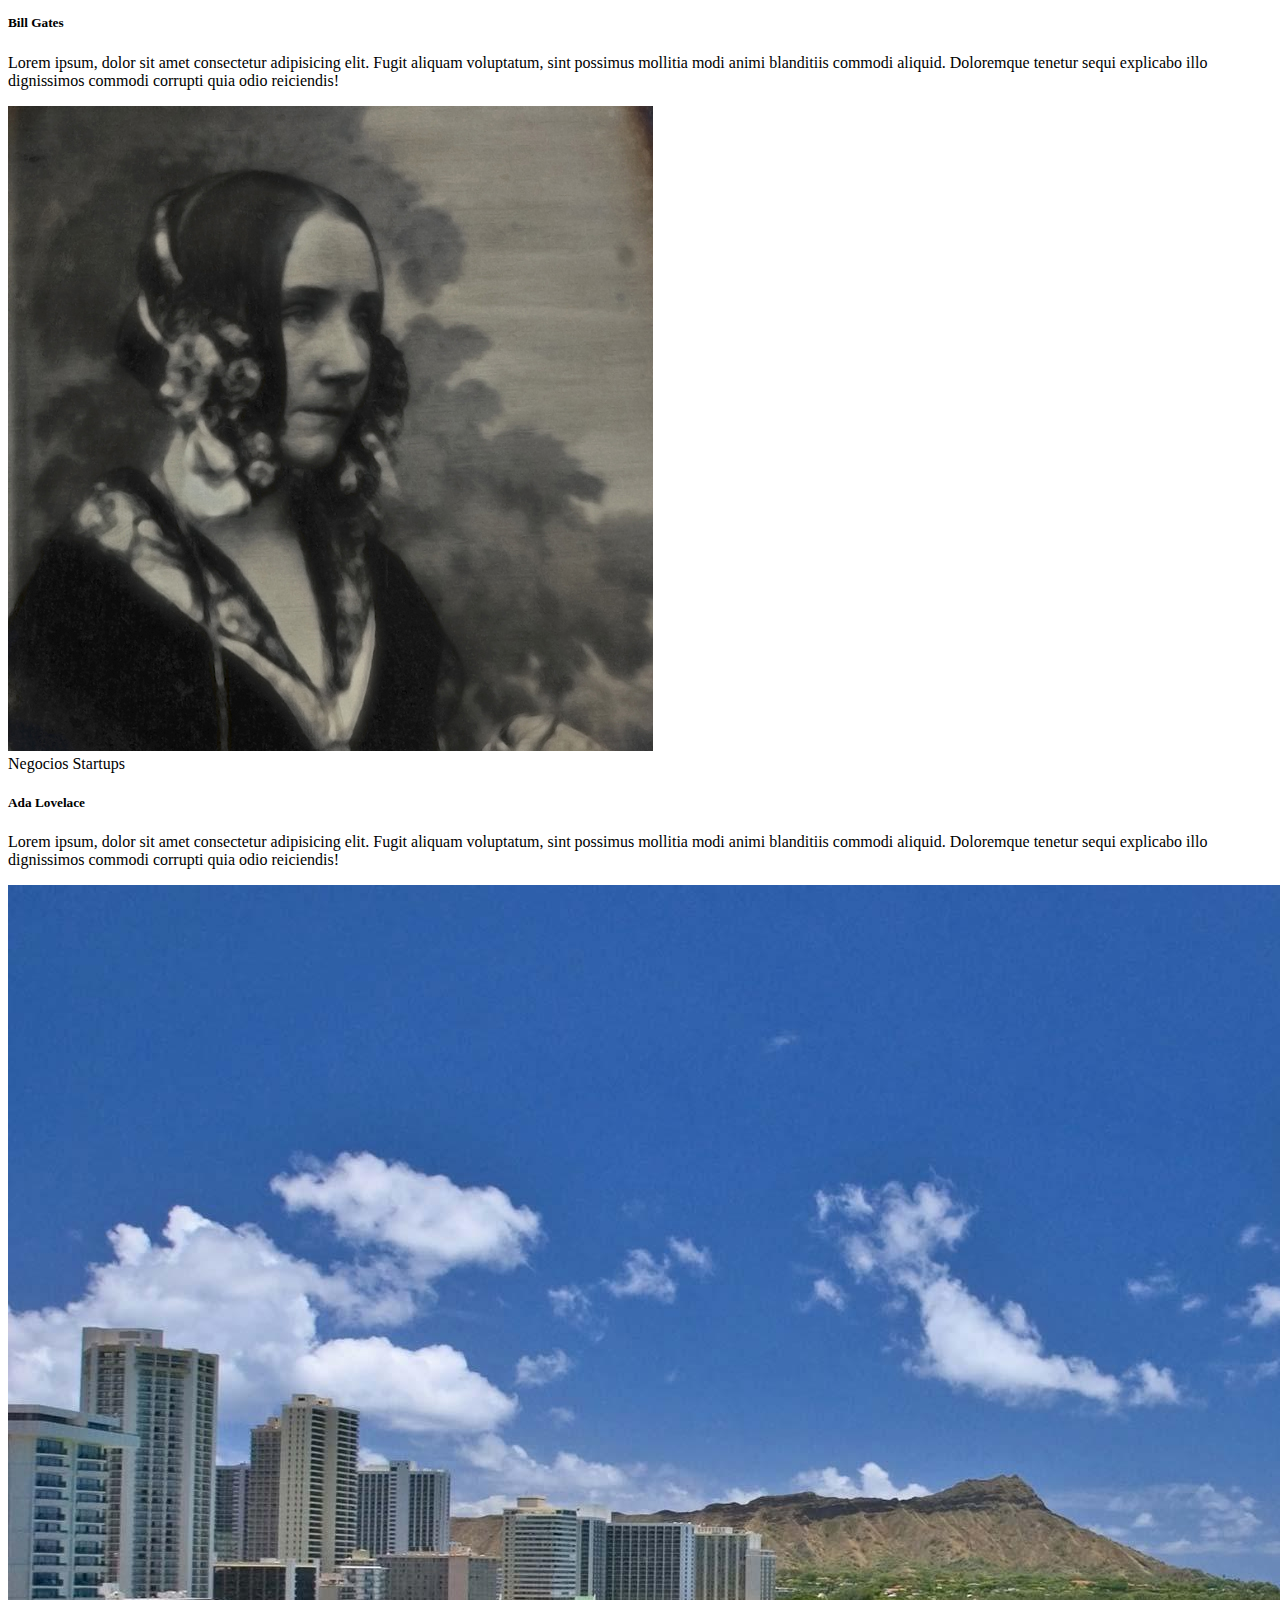
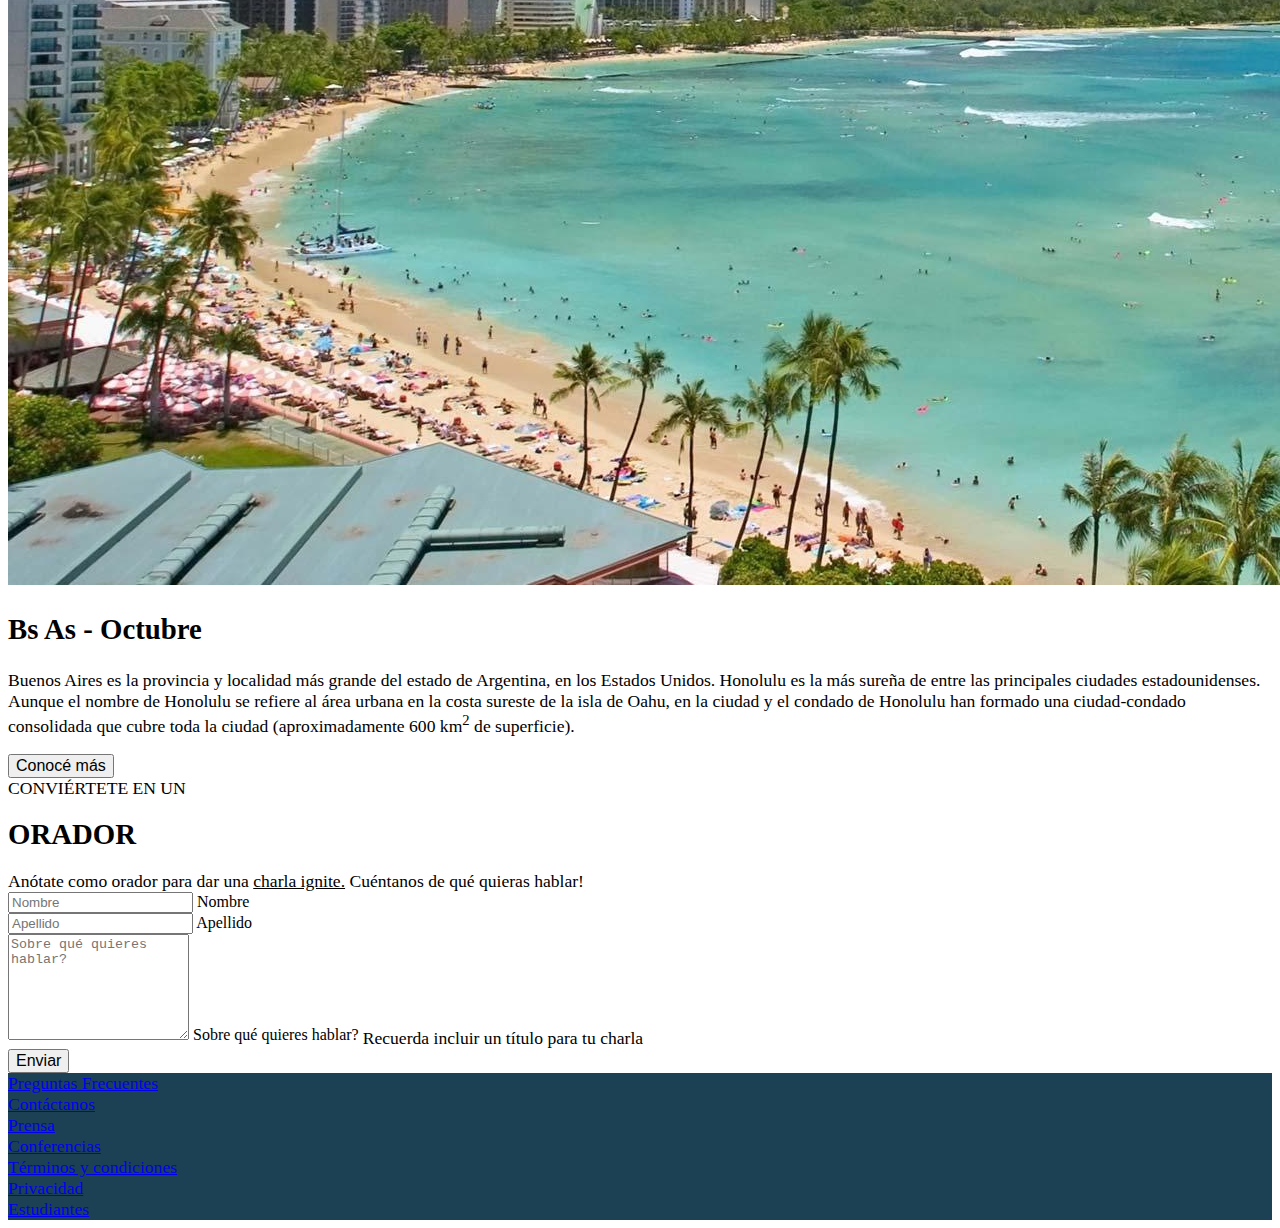
==== commit 9f5e5ae6: "Acomodando Página Principal" ====
--- a/index.html
+++ b/index.html
@@ -272,7 +272,69 @@
     </main>
 
     <footer class="text-center foot-color">
-        <ul style="height: 75px;" class="navbar nav justify-content-center bg-primary-bg-subtle w-100">
+        <div class="container text-center">
+            <div class="row">
+                <!-- <div class="col col-xxl"></div> -->
+                <div class="col-sm col-md col-lg col-xxl">
+                    <a
+                        class="nav-link active text-light estilo-p"
+                        aria-current="page"
+                        href="#">
+                            Preguntas Frecuentes
+                    </a>
+                </div>
+                <div class="col-sm col-md col-lg col-xxl">
+                    <a
+                        class="nav-link active text-light estilo-p"
+                        aria-current="page"
+                        href="#">
+                            Contáctanos
+                    </a>
+                </div>
+                <div class="col-sm col-md col-lg col-xxl">
+                    <a
+                        class="nav-link active text-light estilo-p"
+                        aria-current="page"
+                        href="#">
+                            Prensa
+                    </a>
+                </div>
+                <div class="col-sm col-md col-lg col-xxl">
+                    <a
+                        class="nav-link active text-light estilo-p"
+                        aria-current="page"
+                        href="#">
+                            Conferencias
+                    </a>
+                </div>
+                <div class="col-sm col-md col-lg col-xxl">
+                    <a
+                        class="nav-link active text-light estilo-p"
+                        aria-current="page"
+                        href="#">
+                            Términos y condiciones
+                    </a>
+                </div>
+                <div class="col-sm col-md col-lg col-xxl">
+                    <a
+                        class="nav-link active text-light estilo-p"
+                        aria-current="page"
+                        href="#">
+                            Privacidad
+                    </a>
+                </div>
+                <div class="col-sm col-md col-lg col-xxl">
+                    <a
+                        class="nav-link active text-light estilo-p"
+                        aria-current="page"
+                        href="#">
+                            Estudiantes
+                    </a>
+                </div>
+                <!-- <div class="col col-xxl"></div> -->
+            </div>
+          </div>
+        <!-- <ul style="height: 75px;" class="navbar nav justify-content-center bg-primary-bg-subtle w-100">
             <li class="nav-item">
                 <a
                     class="nav-link active text-light estilo-p"
@@ -329,7 +391,7 @@
                         Estudiantes
                 </a>
             </li>
-          </ul>
+          </ul> -->
     </footer>
 
     <script
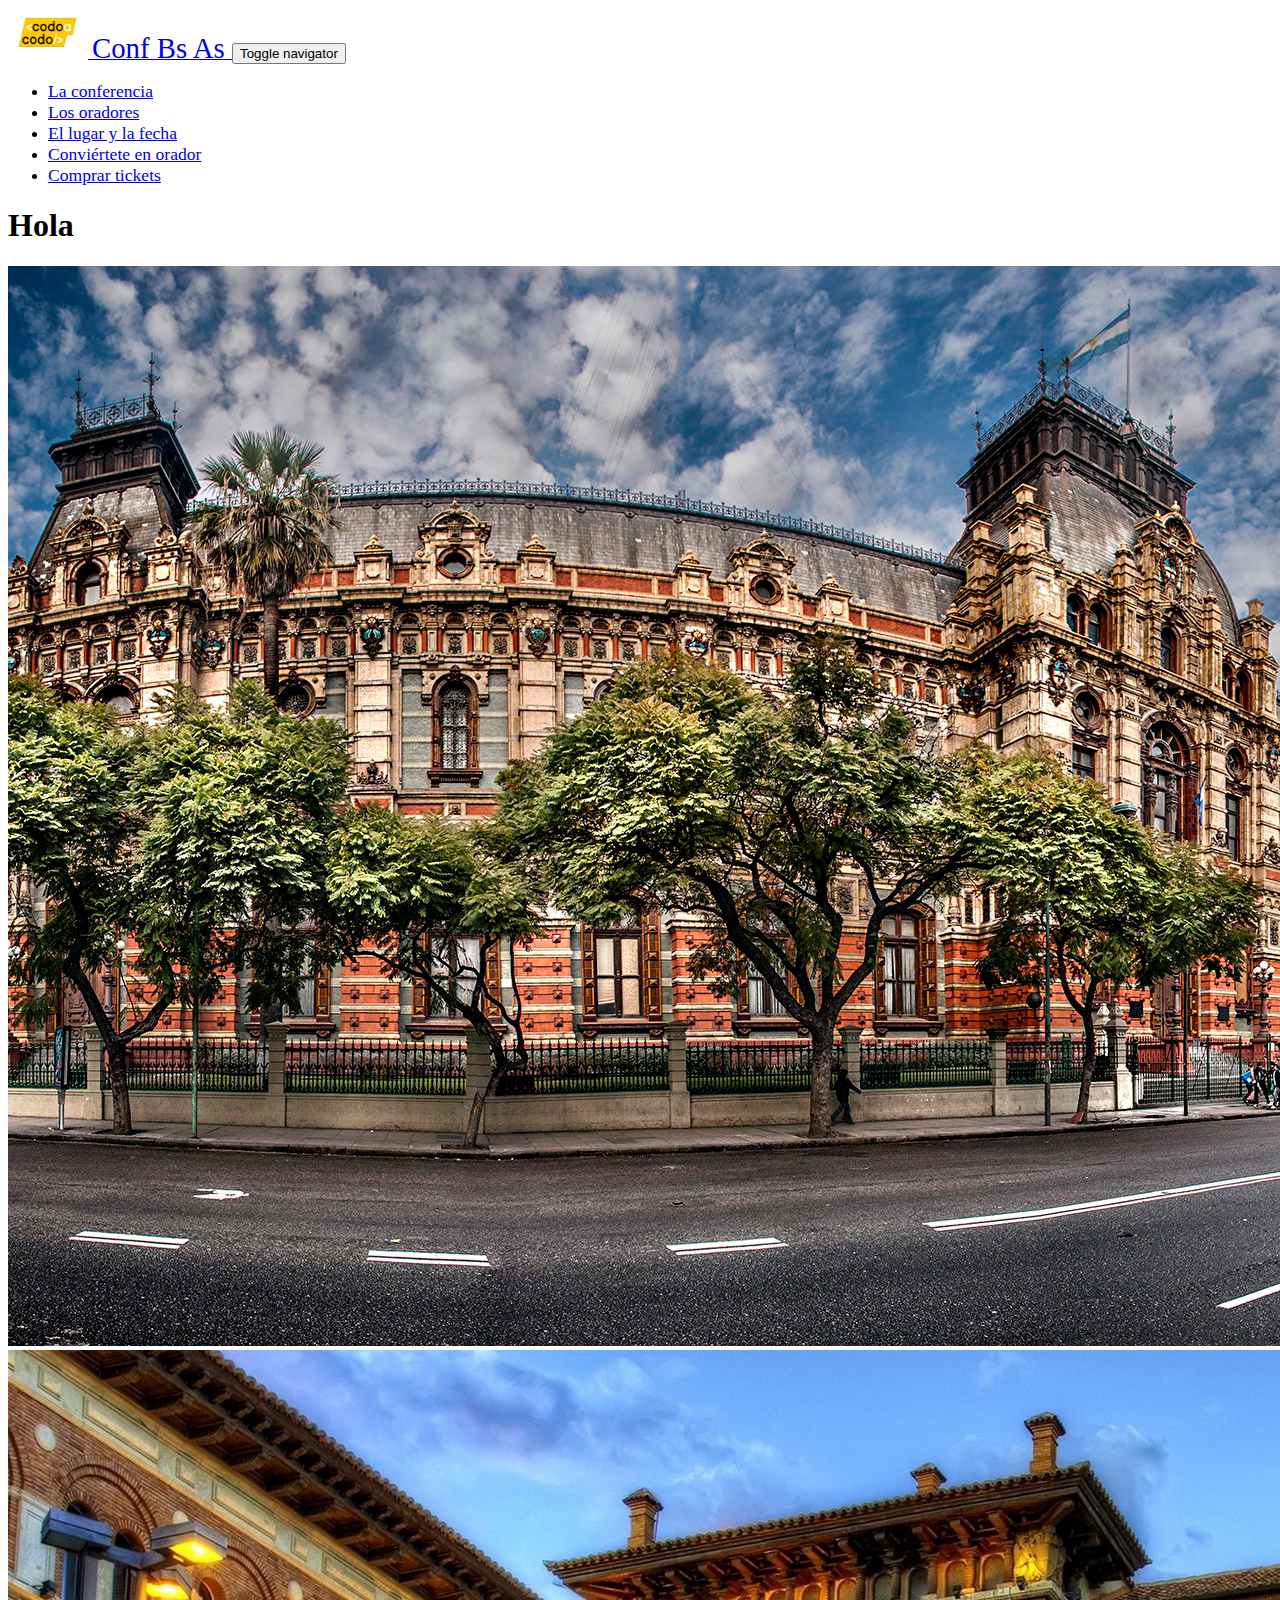
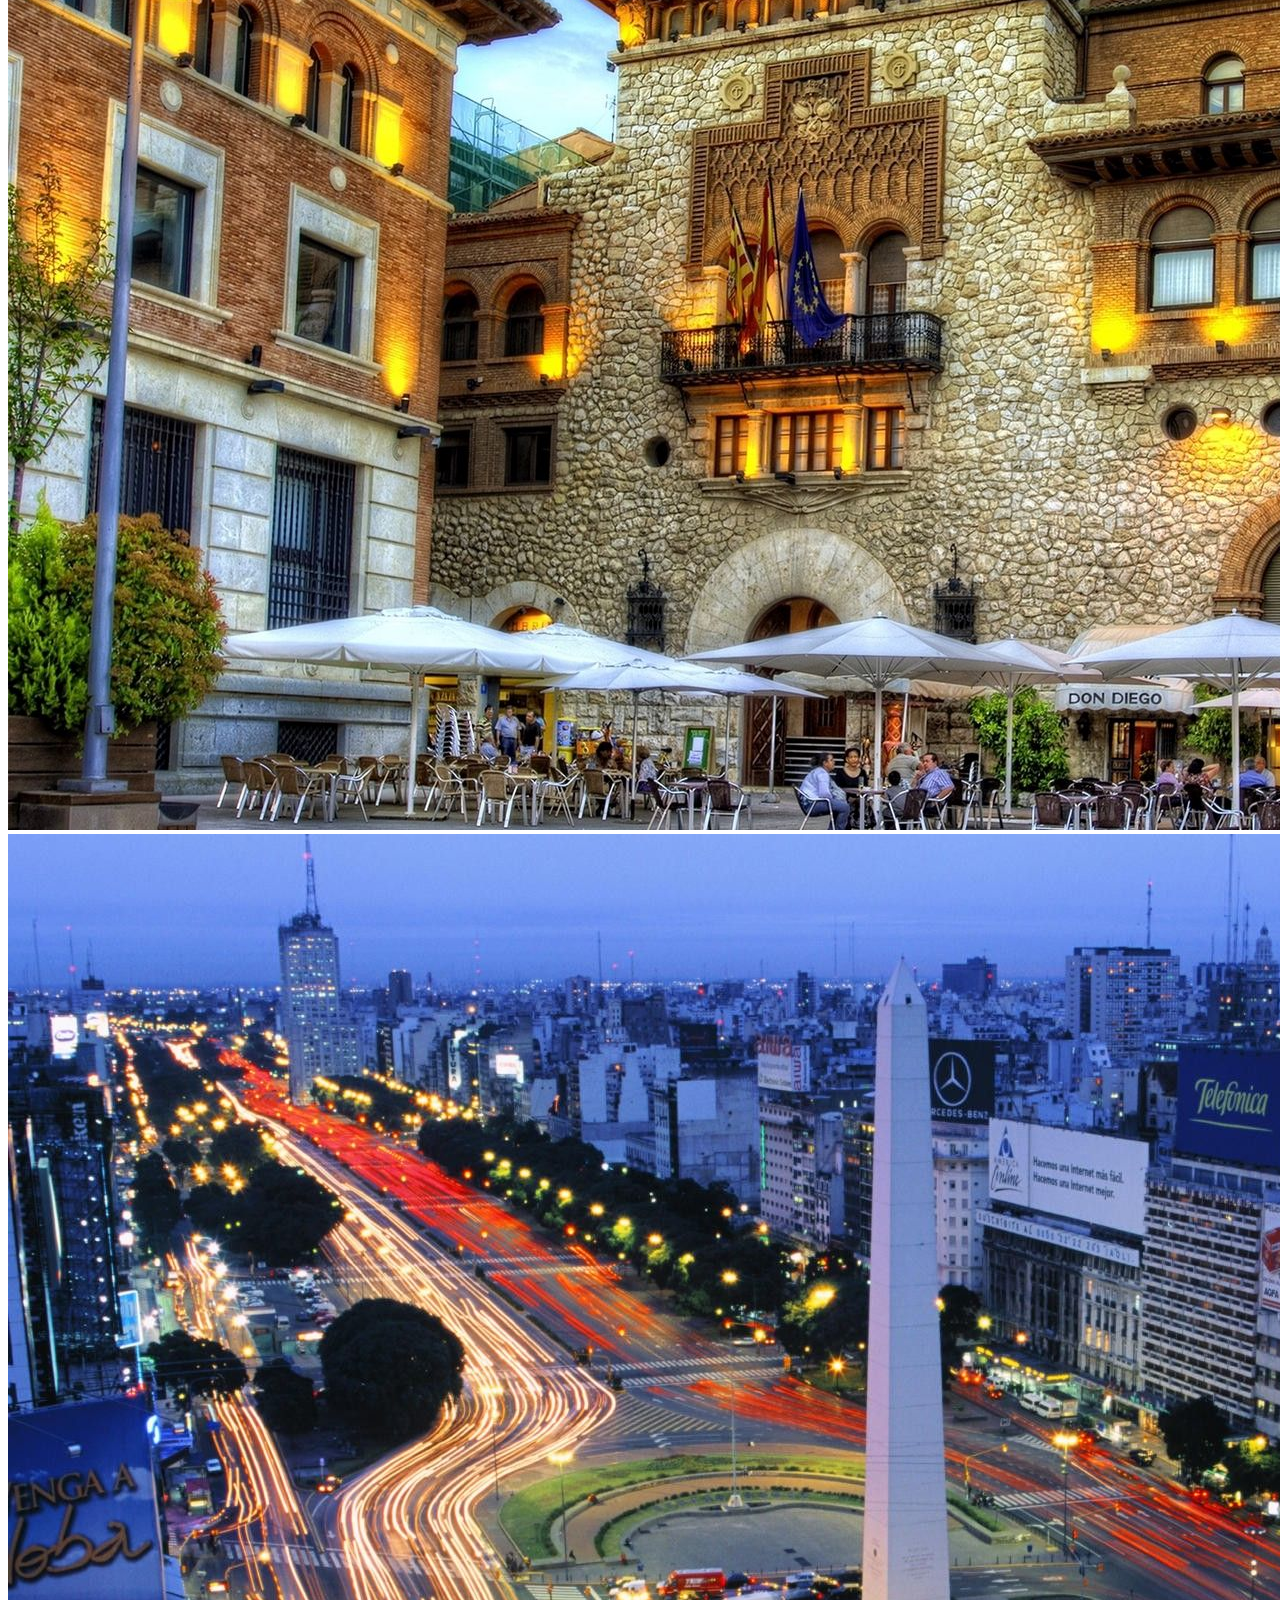
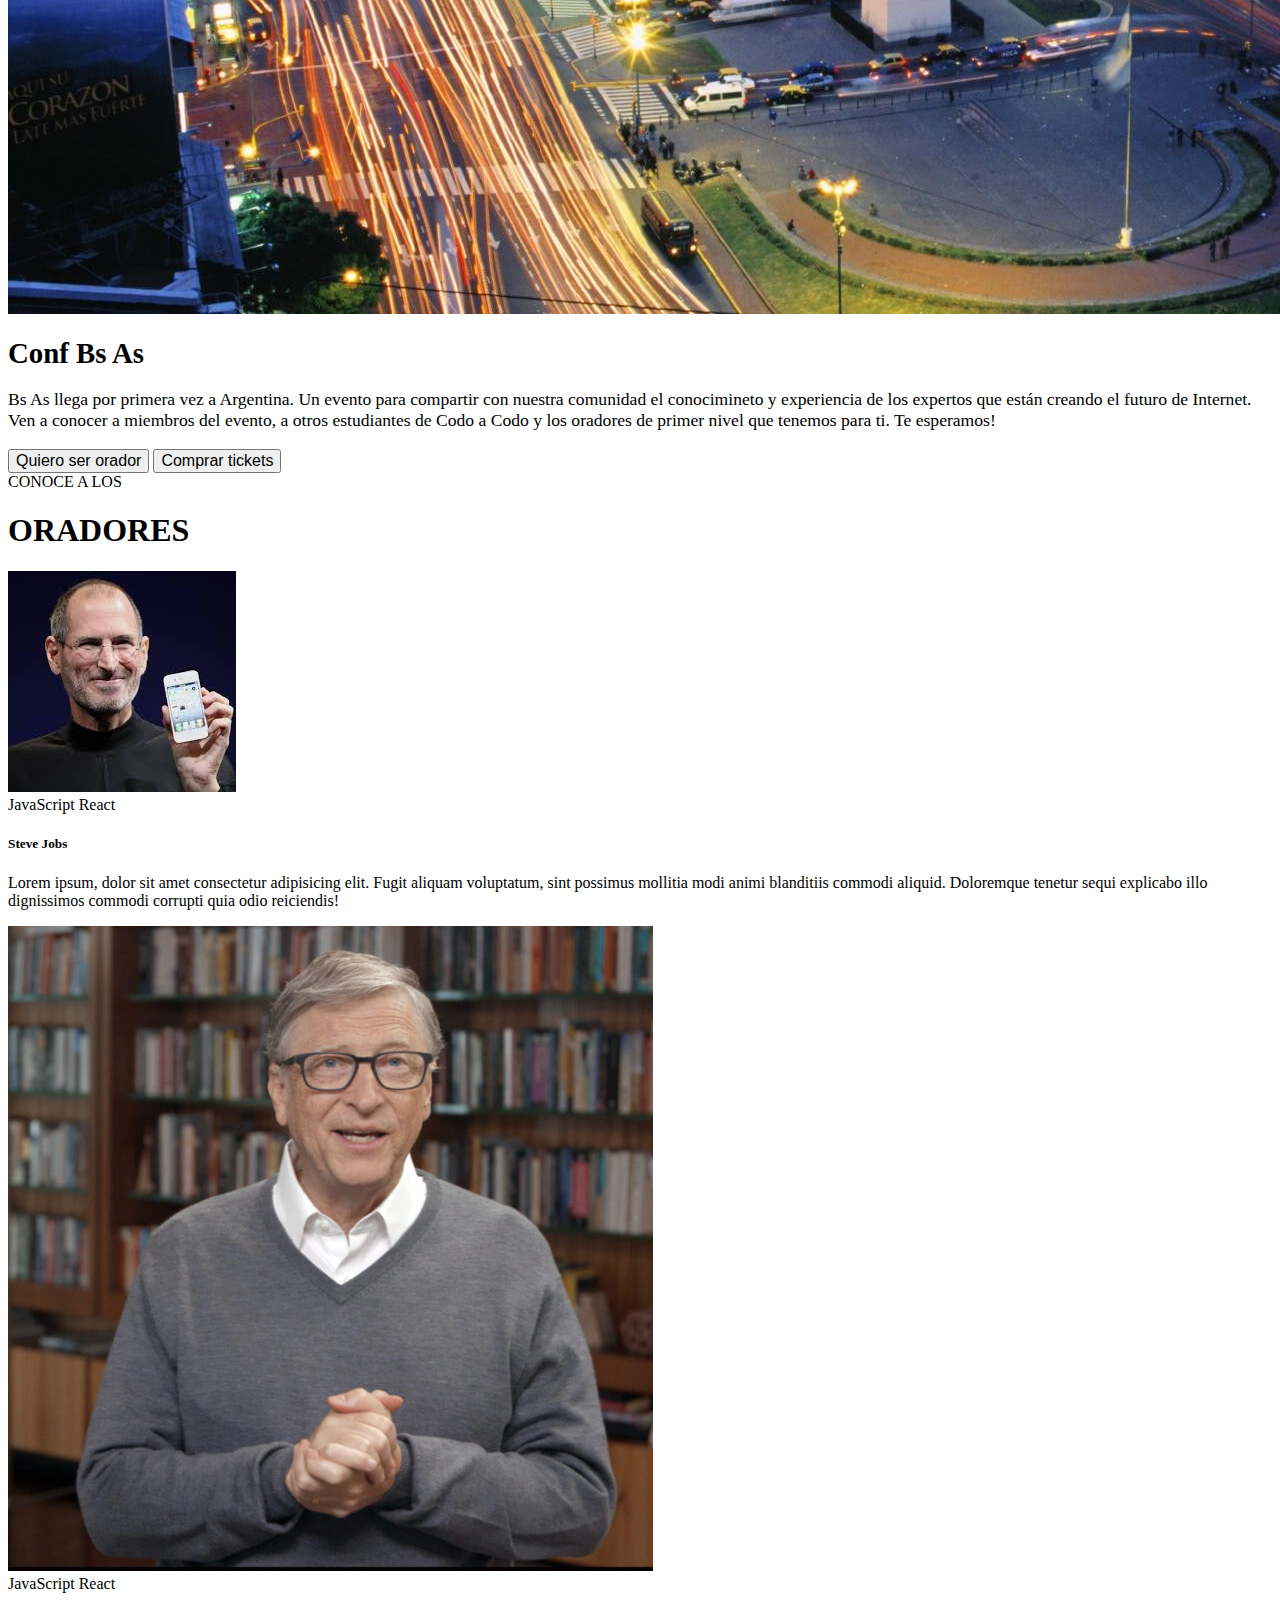
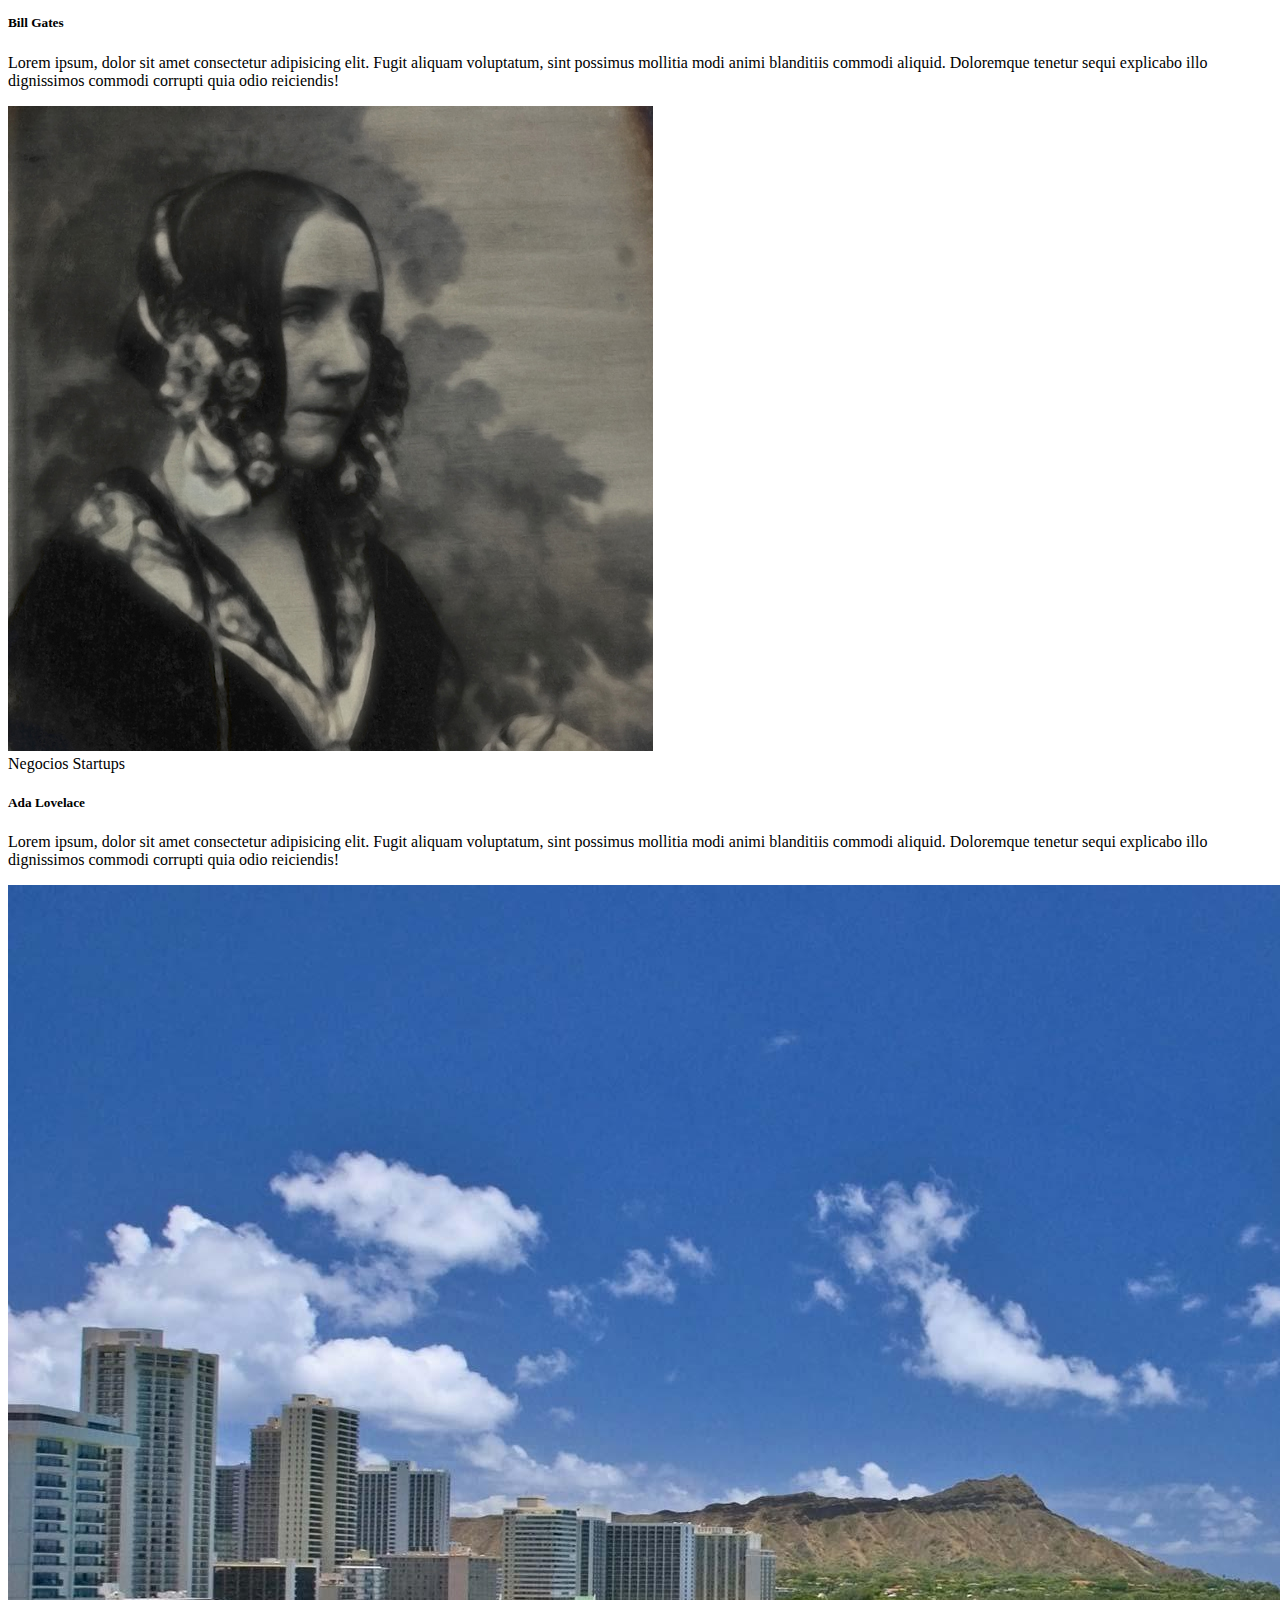
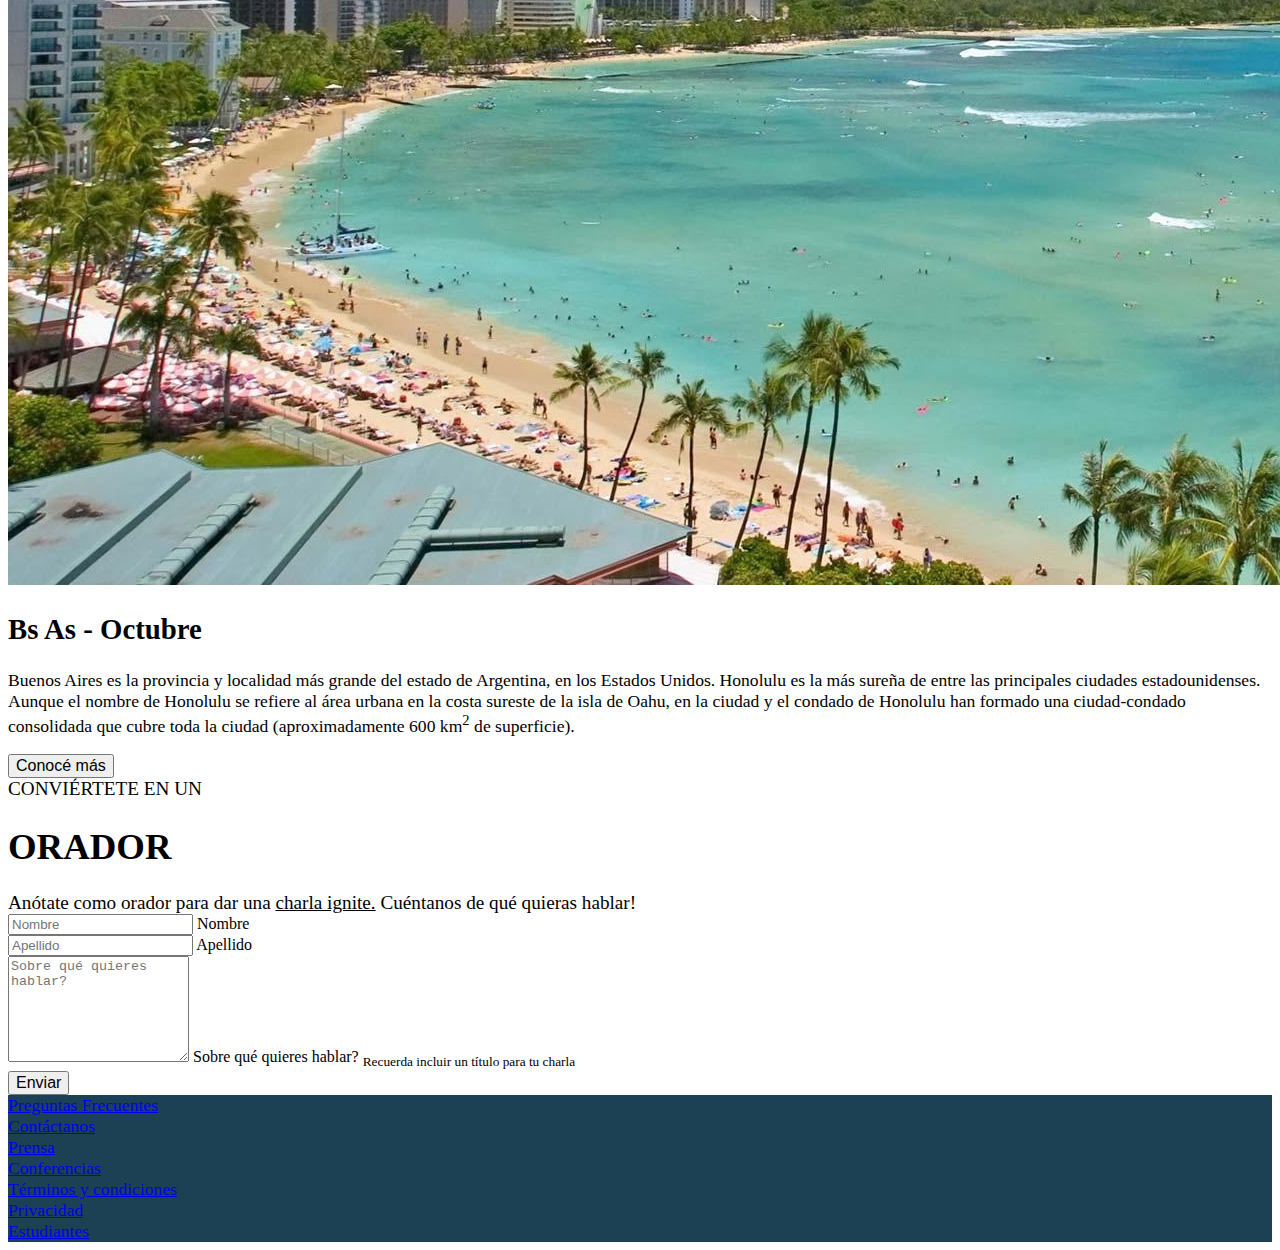
==== commit b47dd9c9: "Agregado las funcionalidades" ====
--- a/index.html
+++ b/index.html
@@ -108,7 +108,7 @@
                         alt="BA 3">
                 </div>
             </div>
-            <div class="position-absolute top-50 end-0 translate-middle-y w-50">
+            <div class="position-absolute top-50 end-0 translate-middle-y w-50 me-3">
                 <h1 class="text-light text-end estilo-h">Conf Bs As</h1>
                 <p class="text-end h6 text-light estilo-p">Bs As llega por primera vez a Argentina. Un evento para compartir con nuestra comunidad el conocimineto y experiencia de los expertos que están creando el futuro de Internet. Ven a conocer a miembros del evento, a otros estudiantes de Codo a Codo y los oradores de primer nivel que tenemos para ti. Te esperamos!</p>
                 <div class="text-end">
@@ -182,7 +182,7 @@
         </section>
 
         <section class="container-fuild">
-            <div class="row g-1">
+            <div class="row g-1 mt-3">
                 <div class="col-sm-12 col-lg-6">
                     <img
                         src="./assets/img/honolulu.jpg" 
@@ -207,9 +207,9 @@
             <div class="row container">
                 <div class="col-12">
                     <div class="text-center my-4">
-                        <span class="estilo-p">CONVIÉRTETE EN UN</span>
-                        <h1 class="estilo-h">ORADOR</h1>
-                        <span class="estilo-p">Anótate como orador para dar una <u>charla ignite.</u> Cuéntanos de qué quieras hablar!</span>
+                        <span class="estilo-s">CONVIÉRTETE EN UN</span>
+                        <h1 class="estilo-h1">ORADOR</h1>
+                        <span class="estilo-s">Anótate como orador para dar una <u>charla ignite.</u> Cuéntanos de qué quieras hablar!</span>
                     </div>
                     <form>
                         <div class="row">
@@ -255,7 +255,7 @@
                                     for="inputComentario">
                                         Sobre qué quieres hablar?
                                 </label>
-                                <sub class="estilo-p">Recuerda incluir un título para tu charla</sub>
+                                <sub class="">Recuerda incluir un título para tu charla</sub>
                             </div>
                         </div>
                         <div class="d-grid gap-2">
@@ -271,10 +271,9 @@
         </section>
     </main>
 
-    <footer class="text-center foot-color">
+    <footer class="text-center foot-color p-3">
         <div class="container text-center">
             <div class="row">
-                <!-- <div class="col col-xxl"></div> -->
                 <div class="col-sm col-md col-lg col-xxl">
                     <a
                         class="nav-link active text-light estilo-p"
@@ -331,67 +330,8 @@
                             Estudiantes
                     </a>
                 </div>
-                <!-- <div class="col col-xxl"></div> -->
             </div>
           </div>
-        <!-- <ul style="height: 75px;" class="navbar nav justify-content-center bg-primary-bg-subtle w-100">
-            <li class="nav-item">
-                <a
-                    class="nav-link active text-light estilo-p"
-                    aria-current="page"
-                    href="#">
-                        Preguntas Frecuentes
-                </a>
-            </li>
-            <li class="nav-item">
-                <a
-                    class="nav-link active text-light estilo-p"
-                    aria-current="page"
-                    href="#">
-                        Contáctanos
-                </a>
-            </li>
-            <li class="nav-item">
-                <a
-                    class="nav-link active text-light estilo-p"
-                    aria-current="page"
-                    href="#">
-                        Prensa
-                </a>
-            </li>
-            <li class="nav-item">
-                <a
-                    class="nav-link active text-light estilo-p"
-                    aria-current="page"
-                    href="#">
-                        Conferencias
-                </a>
-            </li>
-            <li class="nav-item">
-                <a
-                    class="nav-link active text-light estilo-p"
-                    aria-current="page"
-                    href="#">
-                        Términos y condiciones
-                </a>
-            </li>
-            <li class="nav-item">
-                <a
-                    class="nav-link active text-light estilo-p"
-                    aria-current="page"
-                    href="#">
-                        Privacidad
-                </a>
-            </li>
-            <li class="nav-item">
-                <a
-                    class="nav-link active text-light estilo-p"
-                    aria-current="page"
-                    href="#">
-                        Estudiantes
-                </a>
-            </li>
-          </ul> -->
     </footer>
 
     <script
--- a/assets/styles/style.css
+++ b/assets/styles/style.css
@@ -6,10 +6,27 @@
     font-size: calc(1em + 1vw);
 }
 
+.estilo-h1 {
+    font-size: calc(1.5em + 1vw);
+}
+
 .estilo-b {
     font-size: calc(0.2em + 1vw);
 }
 
+.estilo-s {
+    font-size: calc(0.4em + 1vw);
+}
+
 .foot-color {
     background-color: #1C4154;
+}
+
+.boton {
+    background-color: rgba(134, 214, 13, 0.773);
+}
+
+#errorNombre, #errorApellido, #errorMail, #errorCantidad {
+    color: red;
+    margin-left: 10px;
 }